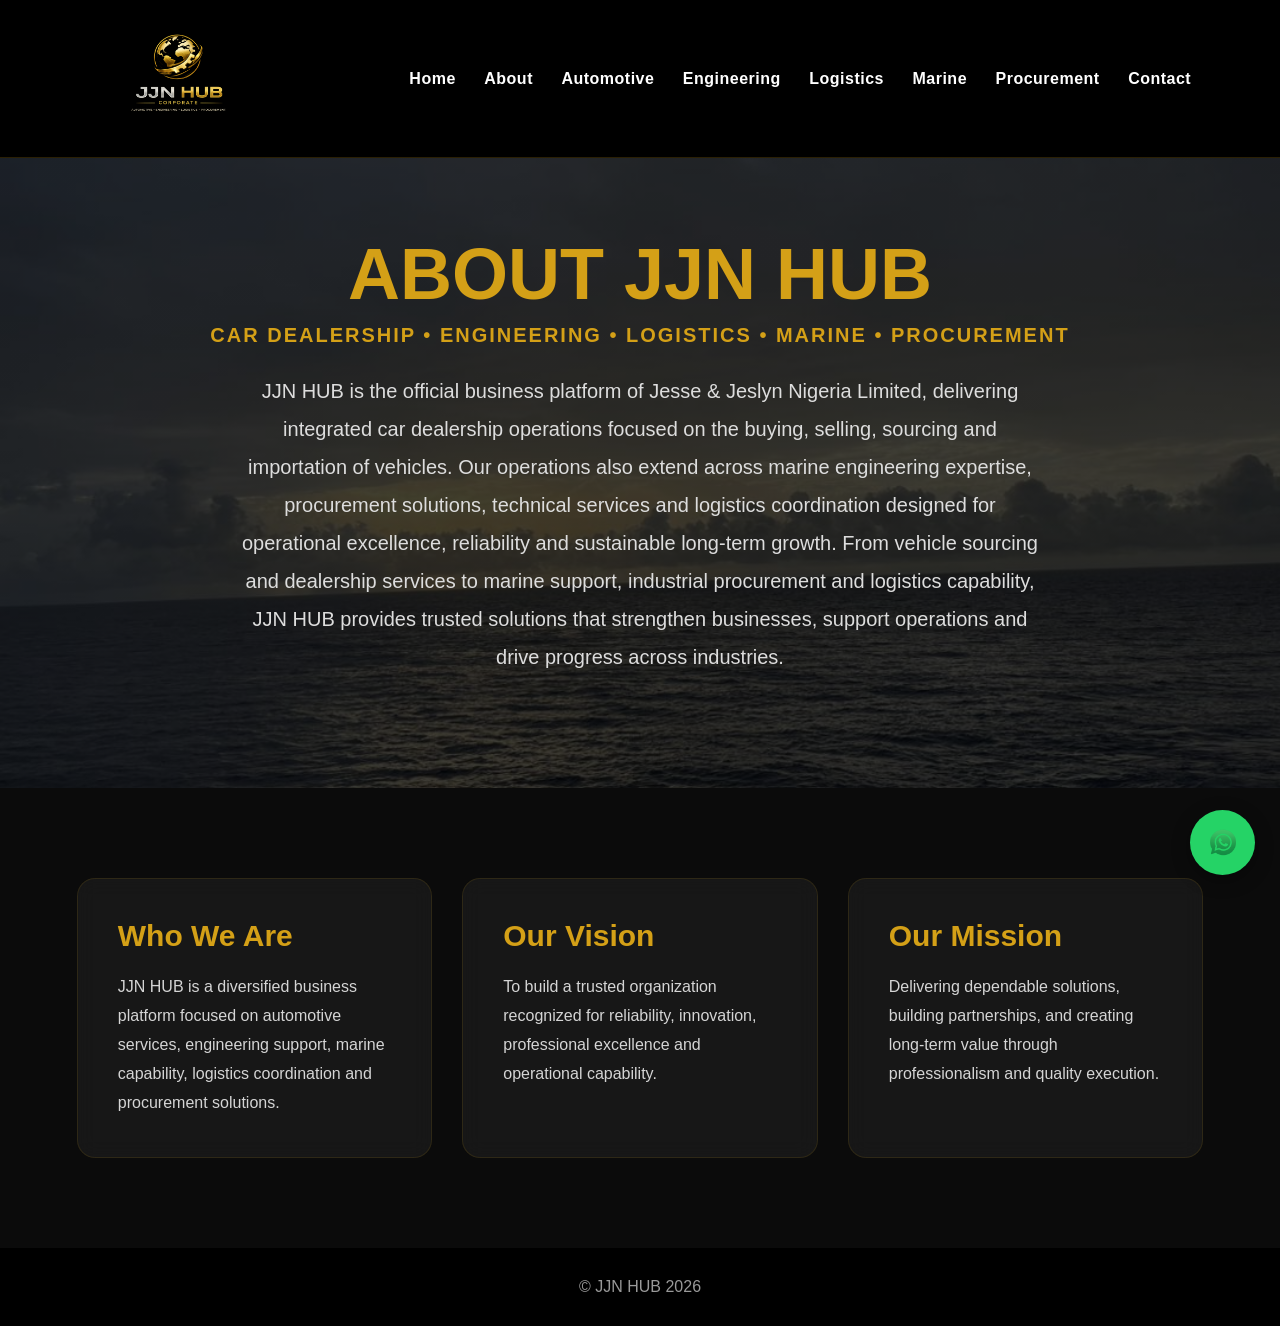
==== about.html @ a5e678c7 "Add files via upload" ====
<!DOCTYPE html>

<html>

<head>

<meta charset="UTF-8">

<meta
name="viewport"
content="width=device-width,initial-scale=1">

<title>

About JJN HUB

</title>

<link
rel="stylesheet"
href="css/style.css">

</head>
<a
href="https://wa.me/2348071769373"

class="whatsapp-chat"

target="_blank">

<img

src="assets/whatsapp.png"

alt="WhatsApp">

</a>

<body class="about">


<header class="navbar">

<div class="logo">

<a href="index.html">

<img
src="assets/logo.png"
alt="JJN HUB Logo"
class="logo-img">

</a>

</div>


<nav>

<a href="index.html">Home</a>

<a href="about.html">About</a>

<a href="automotive.html">Automotive</a>

<a href="engineering.html">Engineering</a>

<a href="logistics.html">Logistics</a>

<a href="marine-services.html">Marine</a>

<a href="procurement.html">Procurement</a>

<a href="contact.html">Contact</a>

</nav>

</header>



<section class="hero">

<div class="hero-overlay">

<h1>

ABOUT JJN HUB

</h1>

<p class="hero-services">

CAR DEALERSHIP • ENGINEERING • LOGISTICS • MARINE • PROCUREMENT

</p>

<p class="hero-text">

JJN HUB is the official business platform of
Jesse & Jeslyn Nigeria Limited,
delivering integrated car dealership operations
focused on the buying,
selling,
sourcing
and importation of vehicles.

Our operations also extend across
marine engineering expertise,
procurement solutions,
technical services
and logistics coordination designed
for operational excellence,
reliability
and sustainable long-term growth.

From vehicle sourcing
and dealership services
to marine support,
industrial procurement
and logistics capability,
JJN HUB provides trusted solutions
that strengthen businesses,
support operations
and drive progress across industries.

</p>

</div>

</section>



<section class="cards">


<div class="card">

<h2>

Who We Are

</h2>

<p>

JJN HUB is a diversified business platform
focused on automotive services,
engineering support,
marine capability,
logistics coordination
and procurement solutions.

</p>

</div>



<div class="card">

<h2>

Our Vision

</h2>

<p>

To build a trusted organization
recognized for reliability,
innovation,
professional excellence
and operational capability.

</p>

</div>



<div class="card">

<h2>

Our Mission

</h2>

<p>

Delivering dependable solutions,
building partnerships,
and creating long-term value
through professionalism
and quality execution.

</p>

</div>


</section>


<footer>

© JJN HUB 2026

</footer>


</body>

</html>
---- css/style.css ----
*{
margin:0;
padding:0;
box-sizing:border-box;
font-family:'Poppins',Arial,sans-serif;
}

body{

background:#050505;

color:white;

overflow-x:hidden;

}


/* NAVBAR */

.navbar{

padding:10px 6%;

background:rgba(0,0,0,.85);

display:flex;

justify-content:space-between;

align-items:center;

flex-wrap:wrap;

position:sticky;

top:0;

backdrop-filter:blur(12px);

z-index:1000;

border-bottom:1px solid rgba(212,160,23,.2);

}


.logo-img{

width:200px;

height:auto;

}


nav a{

color:white;

margin:12px;

text-decoration:none;

font-weight:600;

transition:.3s;

letter-spacing:.5px;

}


nav a:hover{

color:#d4a017;

}


/* HERO */

.hero{

height:70vh;

padding:10px;

display:flex;

justify-content:center;

align-items:center;

text-align:center;

padding:10px;

background-size:cover;

background-position:center;

position:relative;

}


.hero-overlay{

max-width:1000px;

}


.hero h1{

font-size:72px;

font-weight:800;

line-height:1.1;

margin-bottom:10px;

}


.hero h1 span{

display:block;

color:#d4a017;

}


.hero-services{

color:#d4a017;

font-size:20px;

font-weight:600;

letter-spacing:2px;

margin-bottom:25px;

}


.hero-text{

font-size:20px;

line-height:1.9;

color:#dddddd;

max-width:800px;

margin:auto;

margin-bottom:35px;

}


.hero-buttons{

display:flex;

justify-content:center;

gap:20px;

flex-wrap:wrap;

}


.gold-btn{

background:#d4a017;

padding:16px 28px;

border-radius:8px;

text-decoration:none;

font-weight:700;

color:black;

transition:.3s;

}


.gold-btn:hover{

transform:translateY(-4px);

}


.outline-btn{

border:2px solid #d4a017;

padding:16px 28px;

border-radius:8px;

text-decoration:none;

color:white;

font-weight:700;

transition:.3s;

}


.outline-btn:hover{

background:#d4a017;

color:black;

}


/* CARDS */

.cards{

display:grid;

grid-template-columns:

repeat(auto-fit,minmax(280px,1fr));

gap:30px;

padding:90px 6%;

background:#0b0b0b;

}


.card{

background:

rgba(255,255,255,.05);

padding:40px;

border-radius:18px;

backdrop-filter:blur(10px);

transition:.3s;

border:

1px solid

rgba(212,160,23,.12);

}


.card:hover{

transform:

translateY(-10px);

}


.card h2{

font-size:30px;

margin-bottom:20px;

color:#d4a017;

}


.card p{

line-height:1.8;

color:#d5d5d5;

}


/* FOOTER */

footer{

padding:30px;

text-align:center;

background:black;

color:#999;

}


/* PAGE BACKGROUNDS */

.index .hero{

background-image:

linear-gradient(

rgba(0,0,0,.72),

rgba(0,0,0,.72)

),

url("../assets/home-hero.jpg");

}


.about .hero{

background-image:

linear-gradient(

rgba(0,0,0,.75),

rgba(0,0,0,.75)

),

url("../assets/about-bg.jpg");

}


.automotive .hero{

background-image:

linear-gradient(

rgba(0,0,0,.72),

rgba(0,0,0,.72)

),

url("../assets/automotive-bg.jpg");

}


.engineering .hero{

background-image:

linear-gradient(

rgba(0,0,0,.72),

rgba(0,0,0,.72)

),

url("../assets/engineering-bg.jpg");

}


.logistics .hero{

background-image:

linear-gradient(

rgba(0,0,0,.72),

rgba(0,0,0,.72)

),

url("../assets/logistics-bg.jpg");

}


.marine-services .hero{

background-image:

linear-gradient(

rgba(0,0,0,.72),

rgba(0,0,0,.72)

),

url("../assets/marine-bg.jpg");

}


.procurement .hero{

background-image:

linear-gradient(

rgba(0,0,0,.72),

rgba(0,0,0,.72)

),

url("../assets/procurement-bg.jpg");

}


.contact .hero{

background-image:

linear-gradient(

rgba(0,0,0,.72),

rgba(0,0,0,.72)

),

url("../assets/contact-bg.jpg");

}


/* MOBILE */

@media(max-width:900px){

.hero h1{

font-size:48px;

}

.hero-text{

font-size:18px;

}

.logo-img{

width:150px;

}

}
.auto-buttons{

display:flex;

gap:15px;

flex-wrap:wrap;

justify-content:center;

margin-top:35px;

}


.auto-buttons a,

.auto-buttons button{

text-decoration:none;

}


.popup{

display:none;

position:fixed;

top:0;

left:0;

width:100%;

height:100%;

background:

rgba(0,0,0,.85);

z-index:9999;

}


.popup-content{

background:#111;

max-width:650px;

width:90%;

padding:40px;

border-radius:14px;

margin:5% auto;

position:relative;

}


.popup input,

.popup textarea{

width:100%;

padding:15px;

margin-bottom:15px;

background:#1a1a1a;

border:none;

border-radius:8px;

color:white;

}


.close{

position:absolute;

right:20px;

top:15px;

font-size:32px;

cursor:pointer;

color:#d4a017;

}
.whatsapp-chat{

position:fixed;

bottom:25px;

right:25px;

z-index:9999;

width:65px;

height:65px;

background:#25D366;

border-radius:50%;

display:flex;

justify-content:center;

align-items:center;

box-shadow:

0 5px 18px

rgba(0,0,0,.35);

transition:.3s;

}

.whatsapp-chat:hover{

transform:

scale(1.12);

}

.whatsapp-chat img{

width:38px;

height:38px;

}
.gallery-grid{
display:grid;

grid-template-columns:

repeat(

auto-fit,

minmax(

320px,

1fr

)

);

gap:30px;

padding:20px;

background:#111;

padding:20px;

border-radius:14px;

text-align:center;

}


.car-card img{

width:100%;

height:220px;

object-fit:cover;

border-radius:10px;

}


.price{

font-size:28px;

color:#d4a017;

font-weight:700;

margin:15px 0;

}
.vehicle-img{

cursor:pointer;

transition:.3s;

}


.vehicle-img:hover{

transform:scale(1.03);

}
.gallery-intro{

max-width:950px;

margin:25px auto;

font-size:19px;

line-height:1.9;

color:#dddddd;

text-align:center;

}
.hero h1{

color:#d4a017;

}
.gallery-intro{

color:#dddddd;

}

.gallery-intro strong{

color:#d4a017;

}
.gold-btn{

background:#d4a017;

color:black;

font-weight:700;

border:none;

padding:14px 28px;

border-radius:8px;

transition:.3s;

}


.gold-btn:hover{

background:#f1c44c;

transform:translateY(-3px);

}
nav a:hover{

color:#d4a017;

}
.cost-page .hero{

height:45vh;

padding-top:120px;

}


.estimate-section{

display:grid;

grid-template-columns:

repeat(auto-fit,minmax(350px,1fr));

gap:40px;

padding:70px 8%;

}


.estimate-card{

background:#111;

padding:40px;

border-radius:16px;

}


.estimate-card h2{

color:#d4a017;

margin-bottom:25px;

font-size:34px;

}


.estimate-form input,

.estimate-form select,

.estimate-form textarea{

width:100%;

padding:16px;

margin-bottom:18px;

background:#1b1b1b;

border:none;

border-radius:8px;

color:white;

font-size:16px;

}


.estimate-form textarea{

height:140px;

resize:none;

}


.estimate-info{

display:flex;

flex-direction:column;

gap:25px;

}


.info-box{

background:#111;

padding:30px;

border-radius:14px;

}


.info-box h3{

color:#d4a017;

margin-bottom:15px;

}


.info-box p{

line-height:1.8;

color:#dddddd;

}
.car-search-page .hero{

height:45vh;

padding-top:120px;

background-image:

linear-gradient(

rgba(0,0,0,.75),

rgba(0,0,0,.75)

),

url("../assets/car-search-bg.jpg");

background-size:cover;

background-position:center;

}


.search-section{

display:grid;

grid-template-columns:

repeat(auto-fit,minmax(350px,1fr));

gap:40px;

padding:70px 8%;

}


.search-card{

background:#111;

padding:40px;

border-radius:16px;

}


.search-card h2{

color:#d4a017;

margin-bottom:25px;

font-size:34px;

}


.search-form input,

.search-form select,

.search-form textarea{

width:100%;

padding:16px;

margin-bottom:18px;

background:#1b1b1b;

border:none;

border-radius:8px;

color:white;

font-size:16px;

}


.search-form textarea{

height:140px;

resize:none;

}


.search-info{

display:flex;

flex-direction:column;

gap:25px;

}


.info-box{

background:#111;

padding:30px;

border-radius:14px;

}


.info-box h3{

color:#d4a017;

margin-bottom:15px;

}


.info-box p{

line-height:1.8;

color:#dddddd;

}
.auto-help-page .hero{

height:45vh;

padding-top:120px;

background-image:

linear-gradient(

rgba(0,0,0,.75),

rgba(0,0,0,.75)

),

url("../assets/auto-help-bg.jpg");

background-size:cover;

background-position:center;

}


.help-section{

display:grid;

grid-template-columns:

repeat(auto-fit,minmax(350px,1fr));

gap:40px;

padding:70px 8%;

}


.help-card{

background:#111;

padding:40px;

border-radius:16px;

}


.help-card h2{

color:#d4a017;

margin-bottom:25px;

font-size:34px;

}


.help-form input,

.help-form select,

.help-form textarea{

width:100%;

padding:16px;

margin-bottom:18px;

background:#1b1b1b;

border:none;

border-radius:8px;

color:white;

font-size:16px;

}


.help-form textarea{

height:140px;

resize:none;

}


.help-info{

display:flex;

flex-direction:column;

gap:25px;

}


.info-box{

background:#111;

padding:30px;

border-radius:14px;

}


.info-box h3{

color:#d4a017;

margin-bottom:15px;

}


.info-box p{

line-height:1.8;

color:#dddddd;

}
.order-page .hero{

height:45vh;

padding-top:120px;

background-image:

linear-gradient(

rgba(0,0,0,.75),

rgba(0,0,0,.75)

),

url("../assets/order-bg.jpg");

background-size:cover;

background-position:center;

}


.order-section{

display:grid;

grid-template-columns:

repeat(auto-fit,minmax(350px,1fr));

gap:40px;

padding:70px 8%;

}


.order-card{

background:#111;

padding:40px;

border-radius:16px;

}


.order-card h2{

color:#d4a017;

margin-bottom:25px;

font-size:34px;

}


.order-form input,

.order-form select,

.order-form textarea{

width:100%;

padding:16px;

margin-bottom:18px;

background:#1b1b1b;

border:none;

border-radius:8px;

color:white;

font-size:16px;

}


.order-form textarea{

height:140px;

resize:none;

}


.order-info{

display:flex;

flex-direction:column;

gap:25px;

}


.info-box{

background:#111;

padding:30px;

border-radius:14px;

}


.info-box h3{

color:#d4a017;

margin-bottom:15px;

}


.info-box p{

line-height:1.8;

color:#dddddd;

}
.procurement-page .hero{

height:55vh;

padding-top:120px;

background-image:

linear-gradient(

rgba(0,0,0,.78),

rgba(0,0,0,.78)

),

url("../assets/procurement-bg.jpg");

background-size:cover;

background-position:center;

}


.procurement-page .hero-text{

max-width:950px;

margin:auto;

line-height:1.9;

}


.procurement-page .cards{

padding-top:40px;

}
.marine-page .hero{

height:65vh;

padding-top:120px;

background-image:

linear-gradient(

rgba(0,0,0,.80),

rgba(0,0,0,.80)

),

url("../assets/marine-bg.jpg");

background-size:cover;

background-position:center;

}


.marine-page .hero-text{

max-width:1050px;

margin:auto;

line-height:1.9;

font-size:20px;

}


.marine-page .cards{

padding-top:50px;

}


.marine-highlight{

padding:80px 8%;

background:#0b0b0b;

}


.highlight-box{

background:#111;

padding:50px;

border-radius:18px;

border-left:5px solid #d4a017;

}


.highlight-box h2{

color:#d4a017;

margin-bottom:25px;

font-size:42px;

}


.highlight-box p{

line-height:2;

font-size:18px;

color:#dddddd;

}
.contact-page .hero{

height:55vh;

padding-top:120px;

background-image:

linear-gradient(

rgba(0,0,0,.80),

rgba(0,0,0,.80)

),

url("../assets/contact-bg.jpg");

background-size:cover;

background-position:center;

}


.contact-section{

display:grid;

grid-template-columns:

repeat(auto-fit,minmax(350px,1fr));

gap:40px;

padding:70px 8%;

}


.contact-info{

display:flex;

flex-direction:column;

gap:25px;

}


.contact-form-box{

background:#111;

padding:40px;

border-radius:18px;

}


.contact-form-box h2{

color:#d4a017;

margin-bottom:25px;

font-size:36px;

}


.contact-form input,

.contact-form select,

.contact-form textarea{

width:100%;

padding:16px;

margin-bottom:18px;

background:#1b1b1b;

border:none;

border-radius:8px;

color:white;

font-size:16px;

}


.contact-form textarea{

height:160px;

resize:none;

}


.map-section{

padding:0 8% 80px 8%;

}


.map-box{

background:#111;

padding:35px;

border-radius:18px;

}


.map-box h2{

color:#d4a017;

margin-bottom:15px;

}


.map-box iframe{

width:100%;

height:400px;

border:none;

border-radius:12px;

margin-top:20px;

}
.engineering-page .hero{

height:65vh;

padding-top:120px;

background-image:

linear-gradient(

rgba(0,0,0,.80),

rgba(0,0,0,.80)

),

url("../assets/engineering-bg.jpg");

background-size:cover;

background-position:center;

}


.engineering-page .hero-text{

max-width:1050px;

margin:auto;

line-height:1.9;

font-size:20px;

}


.engineering-page .cards{

padding-top:50px;

}


.engineering-highlight{

padding:80px 8%;

background:#0b0b0b;

}


.highlight-box{

background:#111;

padding:50px;

border-radius:18px;

border-left:5px solid #d4a017;

}


.highlight-box h2{

color:#d4a017;

margin-bottom:25px;

font-size:42px;

}


.highlight-box p{

line-height:2;

font-size:18px;

color:#dddddd;

}
.logistics-page .hero{

height:65vh;

padding-top:120px;

background-image:

linear-gradient(

rgba(0,0,0,.80),

rgba(0,0,0,.80)

),

url("../assets/logistics-bg.jpg");

background-size:cover;

background-position:center;

}


.logistics-page .hero-text{

max-width:1050px;

margin:auto;

line-height:1.9;

font-size:20px;

}


.logistics-page .cards{

padding-top:50px;

}


.logistics-highlight{

padding:80px 8%;

background:#0b0b0b;

}
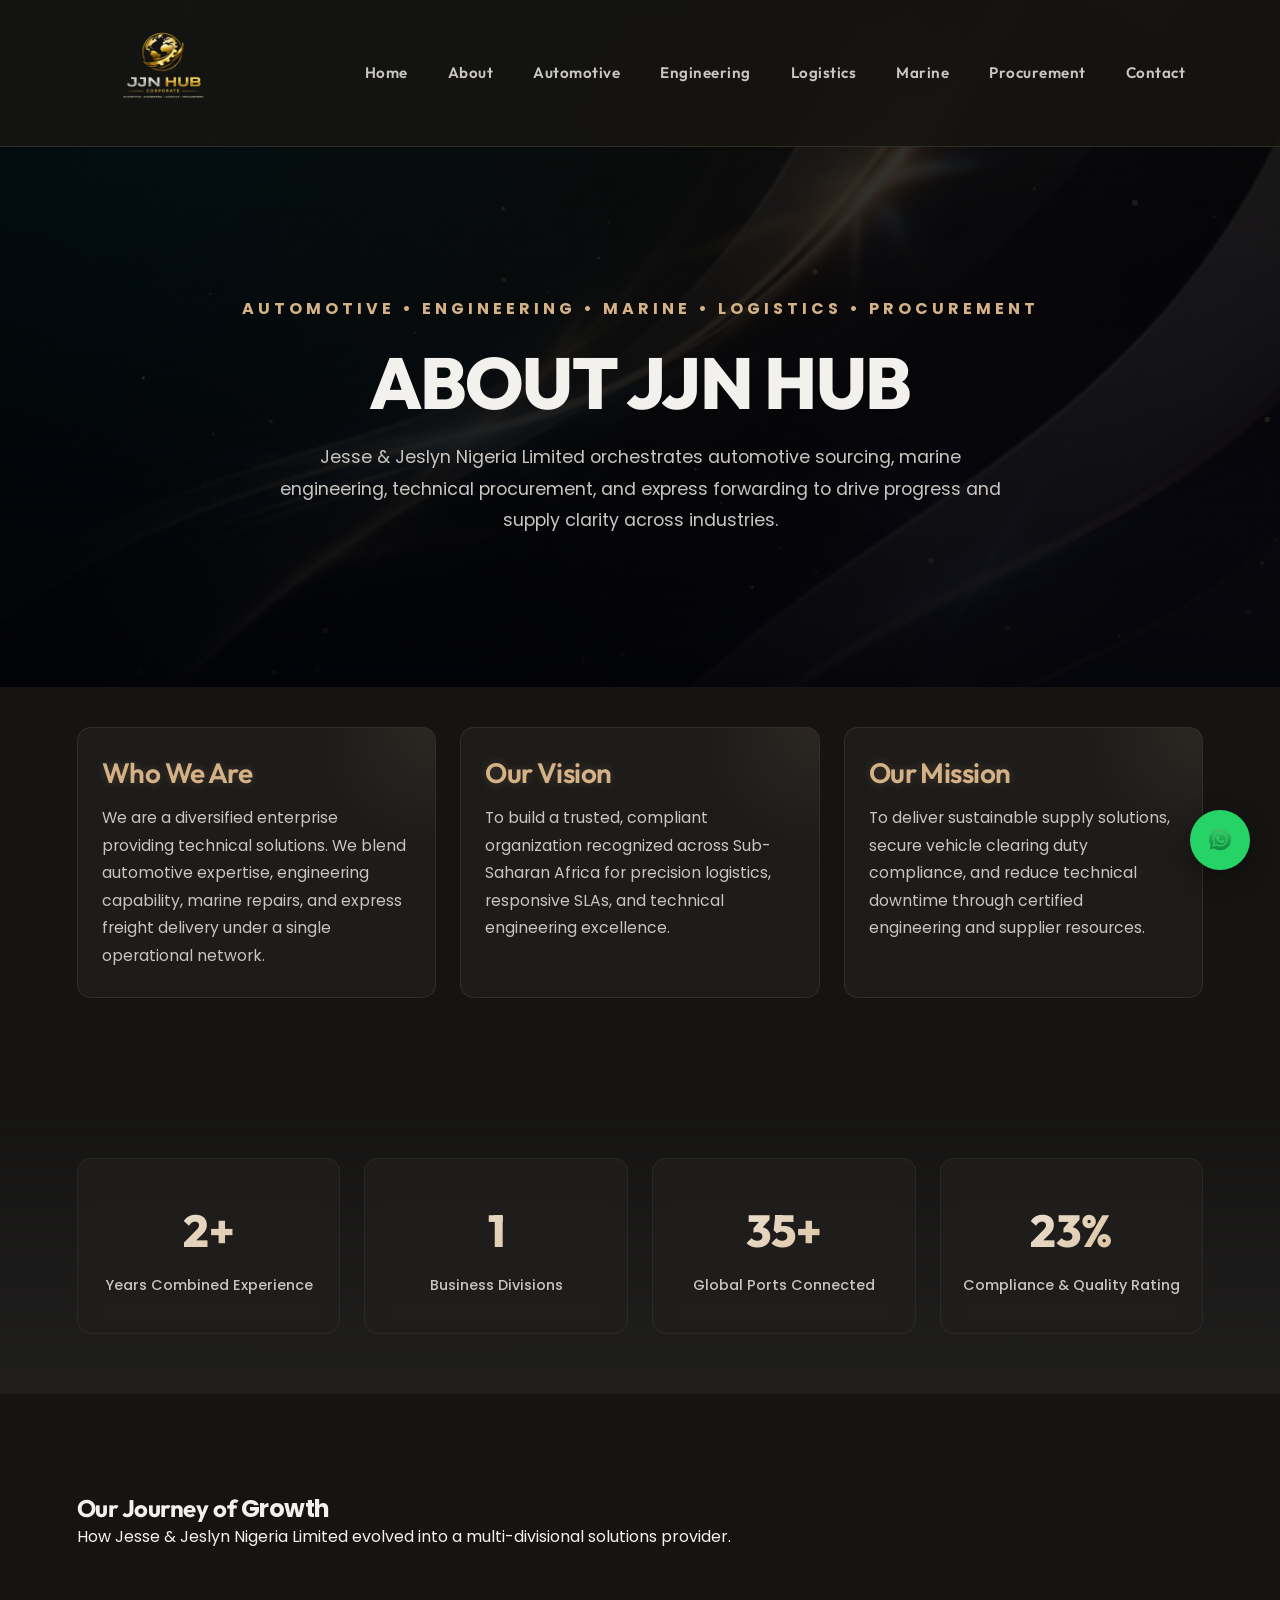
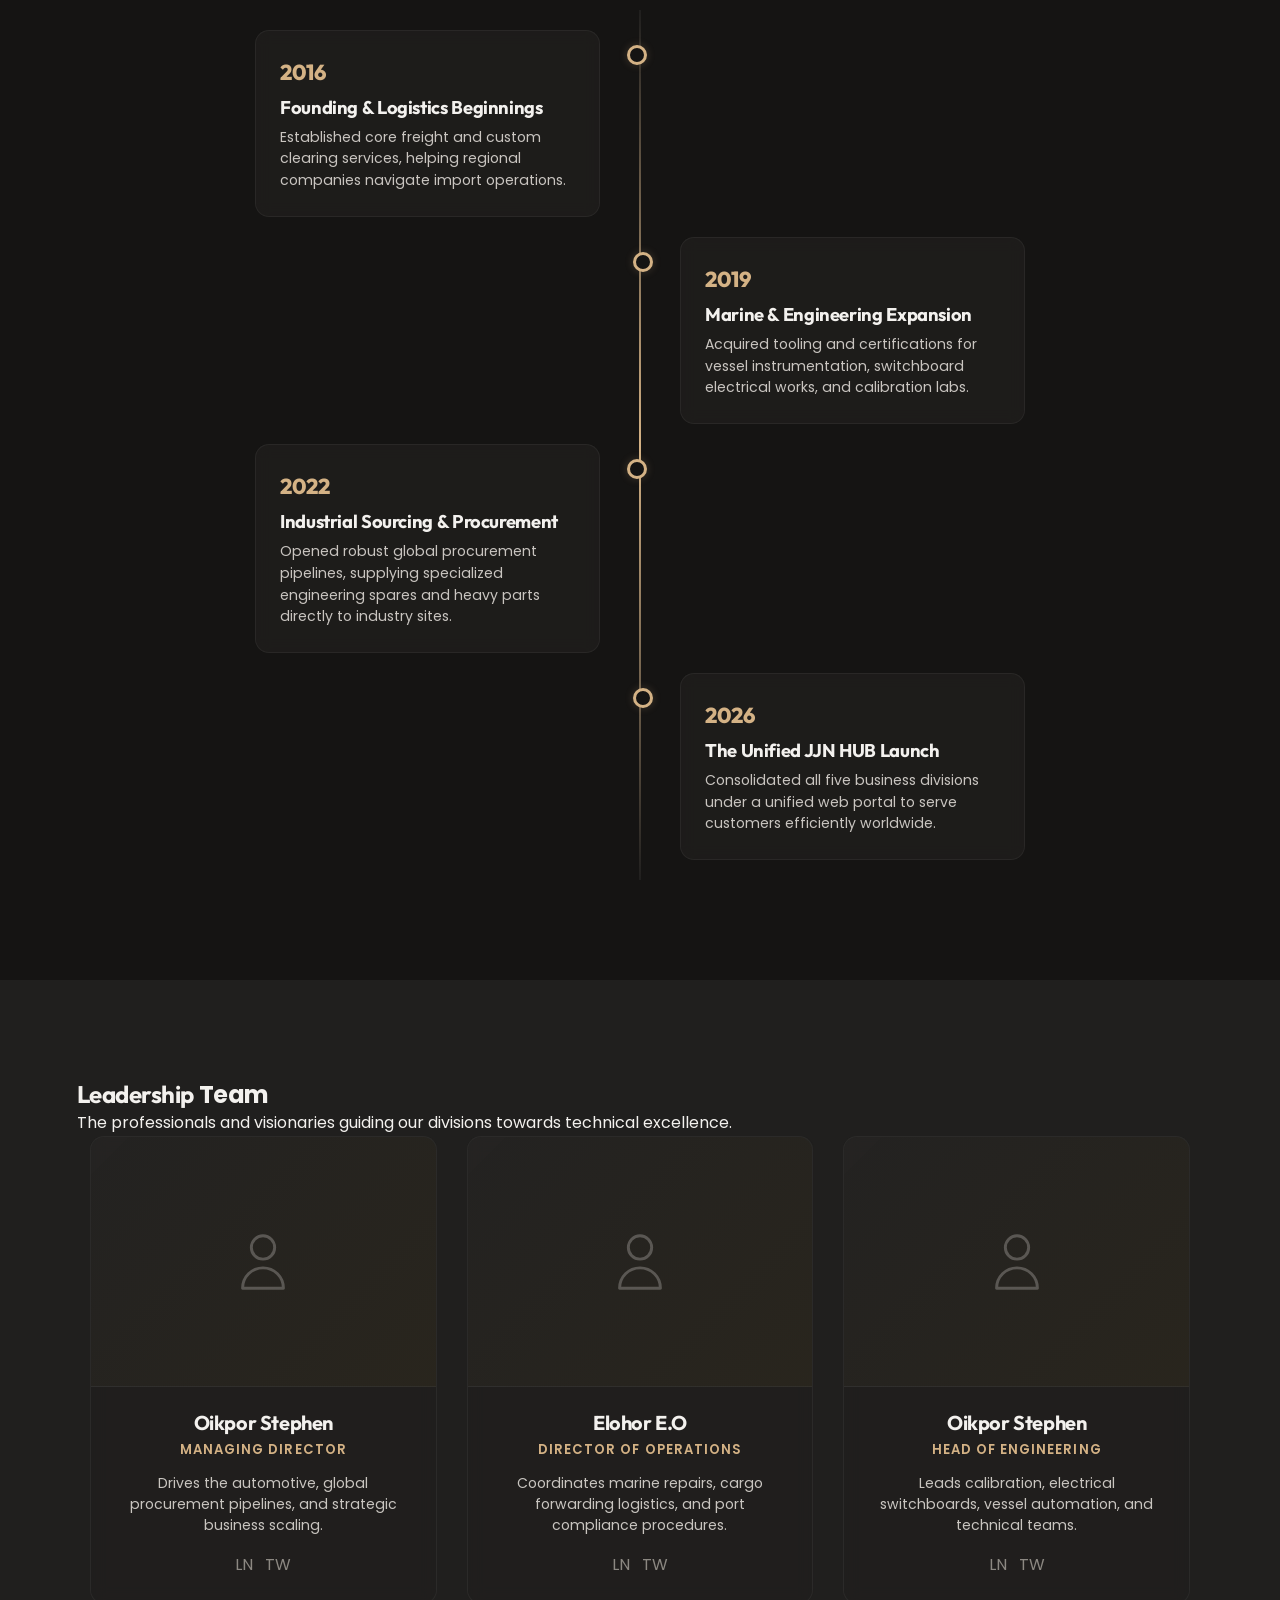
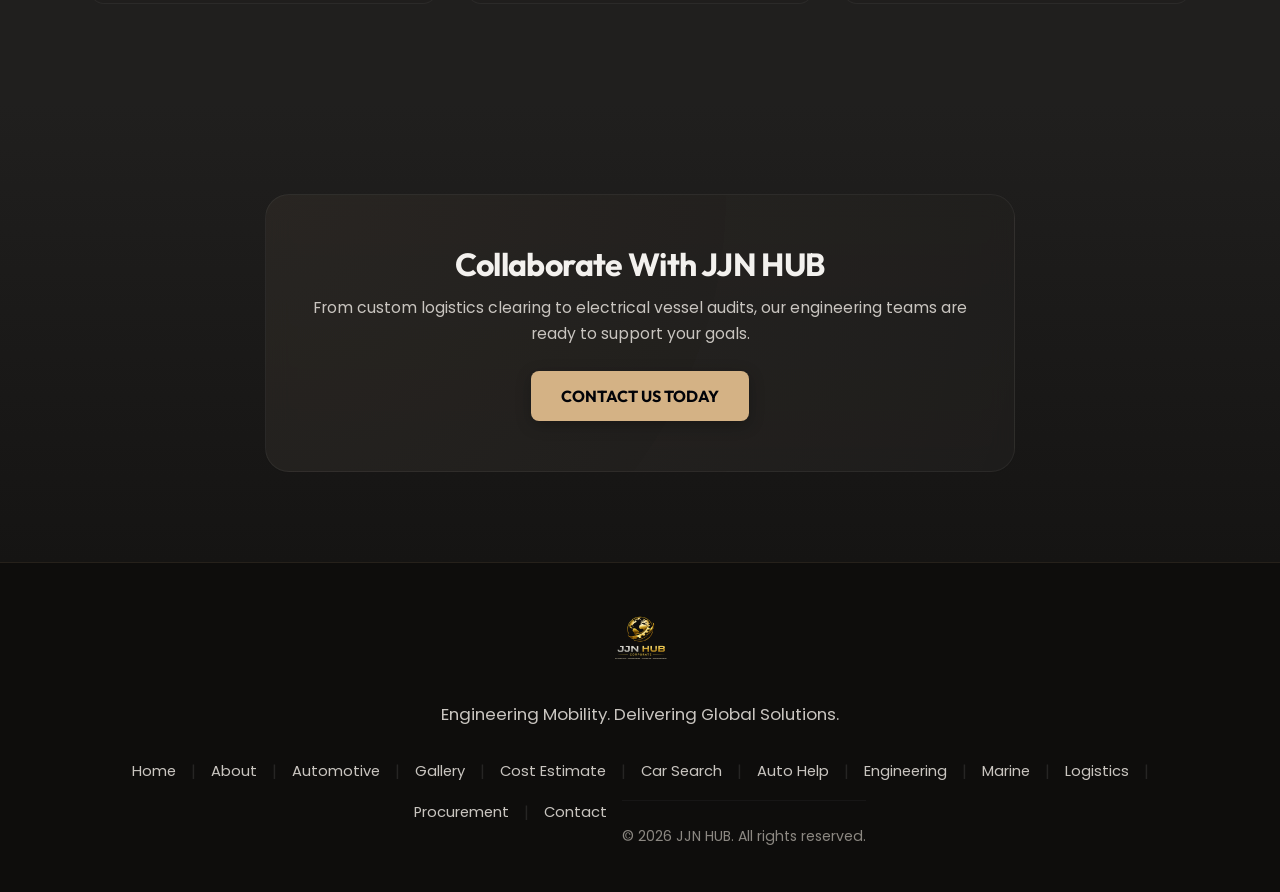
==== commit 32b5379e: "Complete JJN HUB website redesign with Luxury Greige theme, interactive logistics, and updated leade" ====
--- a/about.html
+++ b/about.html
@@ -1,216 +1,231 @@
 <!DOCTYPE html>
-
-<html>
-
+<html lang="en">
 <head>
-
-<meta charset="UTF-8">
-
-<meta
-name="viewport"
-content="width=device-width,initial-scale=1">
-
-<title>
-
-About JJN HUB
-
-</title>
-
-<link
-rel="stylesheet"
-href="css/style.css">
-
+  <meta charset="UTF-8">
+  <meta name="viewport" content="width=device-width, initial-scale=1">
+  <title>About JJN HUB | Jesse & Jeslyn Nigeria Limited</title>
+  <meta name="description" content="Discover Jesse & Jeslyn Nigeria Limited (JJN HUB). Learn about our history, core values, divisions across automotive, marine engineering, procurement, logistics, and our dedicated team.">
+  <link rel="stylesheet" href="css/style.css">
 </head>
-<a
-href="https://wa.me/2348071769373"
-
-class="whatsapp-chat"
-
-target="_blank">
-
-<img
-
-src="assets/whatsapp.png"
-
-alt="WhatsApp">
-
-</a>
-
 <body class="about">
-
-
-<header class="navbar">
-
-<div class="logo">
-
-<a href="index.html">
-
-<img
-src="assets/logo.png"
-alt="JJN HUB Logo"
-class="logo-img">
-
-</a>
-
-</div>
-
-
-<nav>
-
-<a href="index.html">Home</a>
-
-<a href="about.html">About</a>
-
-<a href="automotive.html">Automotive</a>
-
-<a href="engineering.html">Engineering</a>
-
-<a href="logistics.html">Logistics</a>
-
-<a href="marine-services.html">Marine</a>
-
-<a href="procurement.html">Procurement</a>
-
-<a href="contact.html">Contact</a>
-
-</nav>
-
-</header>
-
-
-
-<section class="hero">
-
-<div class="hero-overlay">
-
-<h1>
-
-ABOUT JJN HUB
-
-</h1>
-
-<p class="hero-services">
-
-CAR DEALERSHIP • ENGINEERING • LOGISTICS • MARINE • PROCUREMENT
-
-</p>
-
-<p class="hero-text">
-
-JJN HUB is the official business platform of
-Jesse & Jeslyn Nigeria Limited,
-delivering integrated car dealership operations
-focused on the buying,
-selling,
-sourcing
-and importation of vehicles.
-
-Our operations also extend across
-marine engineering expertise,
-procurement solutions,
-technical services
-and logistics coordination designed
-for operational excellence,
-reliability
-and sustainable long-term growth.
-
-From vehicle sourcing
-and dealership services
-to marine support,
-industrial procurement
-and logistics capability,
-JJN HUB provides trusted solutions
-that strengthen businesses,
-support operations
-and drive progress across industries.
-
-</p>
-
-</div>
-
-</section>
-
-
-
-<section class="cards">
-
-
-<div class="card">
-
-<h2>
-
-Who We Are
-
-</h2>
-
-<p>
-
-JJN HUB is a diversified business platform
-focused on automotive services,
-engineering support,
-marine capability,
-logistics coordination
-and procurement solutions.
-
-</p>
-
-</div>
-
-
-
-<div class="card">
-
-<h2>
-
-Our Vision
-
-</h2>
-
-<p>
-
-To build a trusted organization
-recognized for reliability,
-innovation,
-professional excellence
-and operational capability.
-
-</p>
-
-</div>
-
-
-
-<div class="card">
-
-<h2>
-
-Our Mission
-
-</h2>
-
-<p>
-
-Delivering dependable solutions,
-building partnerships,
-and creating long-term value
-through professionalism
-and quality execution.
-
-</p>
-
-</div>
-
-
-</section>
-
-
-<footer>
-
-© JJN HUB 2026
-
-</footer>
-
-
+  <!-- Interactive Star-Particle Background Canvas -->
+  <canvas id="bg-canvas" class="bg-canvas"></canvas>
+
+  <!-- Navbar -->
+  <header class="navbar">
+    <div class="logo">
+      <a href="index.html">
+        <img src="assets/logo.png" alt="JJN HUB Logo" class="logo-img">
+      </a>
+    </div>
+    <button class="menu-toggle" onclick="toggleMenu()" type="button">☰</button>
+    <nav id="mobileMenu">
+      <a href="index.html">Home</a>
+      <a href="about.html" class="active">About</a>
+      <a href="automotive.html">Automotive</a>
+      <a href="engineering.html">Engineering</a>
+      <a href="logistics.html">Logistics</a>
+      <a href="marine-services.html">Marine</a>
+      <a href="procurement.html">Procurement</a>
+      <a href="contact.html">Contact</a>
+    </nav>
+  </header>
+
+  <!-- Hero Section -->
+  <section class="hero">
+    <div class="hero-overlay">
+      <p class="hero-services">AUTOMOTIVE • ENGINEERING • MARINE • LOGISTICS • PROCUREMENT</p>
+      <h1>ABOUT JJN HUB</h1>
+      <p class="hero-text">
+        Jesse & Jeslyn Nigeria Limited orchestrates automotive sourcing, marine engineering, technical procurement, and express forwarding to drive progress and supply clarity across industries.
+      </p>
+    </div>
+  </section>
+
+  <!-- Content Cards (Core Pillars) -->
+  <section class="cards reveal-on-scroll" style="margin-bottom: 60px;">
+    <div class="card tilt-card">
+      <h2>Who We Are</h2>
+      <p>
+        We are a diversified enterprise providing technical solutions. We blend automotive expertise, engineering capability, marine repairs, and express freight delivery under a single operational network.
+      </p>
+    </div>
+    <div class="card tilt-card">
+      <h2>Our Vision</h2>
+      <p>
+        To build a trusted, compliant organization recognized across Sub-Saharan Africa for precision logistics, responsive SLAs, and technical engineering excellence.
+      </p>
+    </div>
+    <div class="card tilt-card">
+      <h2>Our Mission</h2>
+      <p>
+        To deliver sustainable supply solutions, secure vehicle clearing duty compliance, and reduce technical downtime through certified engineering and supplier resources.
+      </p>
+    </div>
+  </section>
+
+  <!-- Statistics Section -->
+  <section class="about-stats" id="about-statistics">
+    <div class="stats-grid-about">
+      <div class="stat-card-about">
+        <div class="stat-number" data-target="10" data-suffix="+">0</div>
+        <div class="stat-label">Years Combined Experience</div>
+      </div>
+      <div class="stat-card-about">
+        <div class="stat-number" data-target="5" data-suffix="">0</div>
+        <div class="stat-label">Business Divisions</div>
+      </div>
+      <div class="stat-card-about">
+        <div class="stat-number" data-target="150" data-suffix="+">0</div>
+        <div class="stat-label">Global Ports Connected</div>
+      </div>
+      <div class="stat-card-about">
+        <div class="stat-number" data-target="100" data-suffix="%">0</div>
+        <div class="stat-label">Compliance & Quality Rating</div>
+      </div>
+    </div>
+  </section>
+
+  <!-- Journey / Timeline Section -->
+  <section class="history-section reveal-on-scroll" id="jjn-journey">
+    <div class="section-header">
+      <h2>Our Journey of <span>Growth</span></h2>
+      <p>How Jesse & Jeslyn Nigeria Limited evolved into a multi-divisional solutions provider.</p>
+    </div>
+    <div class="about-timeline">
+      <!-- Timeline Node 1 -->
+      <div class="timeline-node node-left">
+        <div class="timeline-node-content">
+          <div class="timeline-node-year">2016</div>
+          <h3>Founding & Logistics Beginnings</h3>
+          <p>Established core freight and custom clearing services, helping regional companies navigate import operations.</p>
+        </div>
+      </div>
+      <!-- Timeline Node 2 -->
+      <div class="timeline-node node-right">
+        <div class="timeline-node-content">
+          <div class="timeline-node-year">2019</div>
+          <h3>Marine & Engineering Expansion</h3>
+          <p>Acquired tooling and certifications for vessel instrumentation, switchboard electrical works, and calibration labs.</p>
+        </div>
+      </div>
+      <!-- Timeline Node 3 -->
+      <div class="timeline-node node-left">
+        <div class="timeline-node-content">
+          <div class="timeline-node-year">2022</div>
+          <h3>Industrial Sourcing & Procurement</h3>
+          <p>Opened robust global procurement pipelines, supplying specialized engineering spares and heavy parts directly to industry sites.</p>
+        </div>
+      </div>
+      <!-- Timeline Node 4 -->
+      <div class="timeline-node node-right">
+        <div class="timeline-node-content">
+          <div class="timeline-node-year">2026</div>
+          <h3>The Unified JJN HUB Launch</h3>
+          <p>Consolidated all five business divisions under a unified web portal to serve customers efficiently worldwide.</p>
+        </div>
+      </div>
+    </div>
+  </section>
+
+  <!-- Leadership Section -->
+  <section class="team-section reveal-on-scroll" id="jjn-leadership">
+    <div class="section-header">
+      <h2>Leadership <span>Team</span></h2>
+      <p>The professionals and visionaries guiding our divisions towards technical excellence.</p>
+    </div>
+    <div class="team-grid-about">
+      <!-- Team Card 1 -->
+      <div class="team-member-card">
+        <div class="member-avatar-container">
+          <svg class="member-avatar-svg" viewBox="0 0 24 24" fill="none" stroke="currentColor" stroke-width="1">
+            <path stroke-linecap="round" stroke-linejoin="round" d="M16 7a4 4 0 11-8 0 4 4 0 018 0zM12 14a7 7 0 00-7 7h14a7 7 0 00-7-7z" />
+          </svg>
+        </div>
+        <div class="member-details">
+          <h3>Oikpor Stephen</h3>
+          <div class="member-role">Managing Director</div>
+          <p>Drives the automotive, global procurement pipelines, and strategic business scaling.</p>
+          <div class="member-socials-list">
+            <a href="#" aria-label="LinkedIn">LN</a>
+            <a href="#" aria-label="Twitter">TW</a>
+          </div>
+        </div>
+      </div>
+      <!-- Team Card 2 -->
+      <div class="team-member-card">
+        <div class="member-avatar-container">
+          <svg class="member-avatar-svg" viewBox="0 0 24 24" fill="none" stroke="currentColor" stroke-width="1">
+            <path stroke-linecap="round" stroke-linejoin="round" d="M16 7a4 4 0 11-8 0 4 4 0 018 0zM12 14a7 7 0 00-7 7h14a7 7 0 00-7-7z" />
+          </svg>
+        </div>
+        <div class="member-details">
+          <h3>Elohor E.O</h3>
+          <div class="member-role">Director of Operations</div>
+          <p>Coordinates marine repairs, cargo forwarding logistics, and port compliance procedures.</p>
+          <div class="member-socials-list">
+            <a href="#" aria-label="LinkedIn">LN</a>
+            <a href="#" aria-label="Twitter">TW</a>
+          </div>
+        </div>
+      </div>
+      <!-- Team Card 3 -->
+      <div class="team-member-card">
+        <div class="member-avatar-container">
+          <svg class="member-avatar-svg" viewBox="0 0 24 24" fill="none" stroke="currentColor" stroke-width="1">
+            <path stroke-linecap="round" stroke-linejoin="round" d="M16 7a4 4 0 11-8 0 4 4 0 018 0zM12 14a7 7 0 00-7 7h14a7 7 0 00-7-7z" />
+          </svg>
+        </div>
+        <div class="member-details">
+          <h3>Oikpor Stephen</h3>
+          <div class="member-role">Head of Engineering</div>
+          <p>Leads calibration, electrical switchboards, vessel automation, and technical teams.</p>
+          <div class="member-socials-list">
+            <a href="#" aria-label="LinkedIn">LN</a>
+            <a href="#" aria-label="Twitter">TW</a>
+          </div>
+        </div>
+      </div>
+    </div>
+  </section>
+
+  <!-- CTA Section -->
+  <section class="about-cta reveal-on-scroll" id="about-consultation">
+    <div class="about-cta-box">
+      <h2>Collaborate With JJN HUB</h2>
+      <p>From custom logistics clearing to electrical vessel audits, our engineering teams are ready to support your goals.</p>
+      <a href="contact.html" class="gold-btn" style="text-decoration: none; padding: 12px 30px; display: inline-block;">CONTACT US TODAY</a>
+    </div>
+  </section>
+
+  <!-- Footer -->
+  <footer class="site-footer">
+    <div class="footer-top">
+      <img src="assets/logo.png" alt="JJN HUB Logo" class="footer-logo-img">
+      <p class="footer-tagline">Engineering Mobility. Delivering Global Solutions.</p>
+    </div>
+    <div class="footer-nav">
+      <a href="index.html">Home</a> <span>|</span>
+      <a href="about.html">About</a> <span>|</span>
+      <a href="automotive.html">Automotive</a> <span>|</span>
+      <a href="gallery.html">Gallery</a> <span>|</span>
+      <a href="cost-estimation.html">Cost Estimate</a> <span>|</span>
+      <a href="car-search.html">Car Search</a> <span>|</span>
+      <a href="auto-help.html">Auto Help</a> <span>|</span>
+      <a href="engineering.html">Engineering</a> <span>|</span>
+      <a href="marine-services.html">Marine</a> <span>|</span>
+      <a href="logistics.html">Logistics</a> <span>|</span>
+      <a href="procurement.html">Procurement</a> <span>|</span>
+      <a href="contact.html">Contact</a>
+      <div class="footer-bottom">&copy; 2026 JJN HUB. All rights reserved.</div>
+    </div>
+  </footer>
+
+  <!-- WhatsApp Widget -->
+  <a href="https://wa.me/2348071769373" class="whatsapp-chat" target="_blank">
+    <img src="assets/whatsapp.png" alt="WhatsApp">
+  </a>
+
+  <script src="js/script.js"></script>
 </body>
-
-</html>+</html>
--- a/css/style.css
+++ b/css/style.css
@@ -1,1701 +1,2832 @@
-*{
-margin:0;
-padding:0;
-box-sizing:border-box;
-font-family:'Poppins',Arial,sans-serif;
-}
-
-body{
-
-background:#050505;
-
-color:white;
-
-overflow-x:hidden;
-
-}
-
-
-/* NAVBAR */
-
-.navbar{
-
-padding:10px 6%;
-
-background:rgba(0,0,0,.85);
-
-display:flex;
-
-justify-content:space-between;
-
-align-items:center;
-
-flex-wrap:wrap;
-
-position:sticky;
-
-top:0;
-
-backdrop-filter:blur(12px);
-
-z-index:1000;
-
-border-bottom:1px solid rgba(212,160,23,.2);
-
-}
-
-
-.logo-img{
-
-width:200px;
-
-height:auto;
-
-}
-
-
-nav a{
-
-color:white;
-
-margin:12px;
-
-text-decoration:none;
-
-font-weight:600;
-
-transition:.3s;
-
-letter-spacing:.5px;
-
-}
-
-
-nav a:hover{
-
-color:#d4a017;
-
-}
-
-
-/* HERO */
-
-.hero{
-
-height:70vh;
-
-padding:10px;
-
-display:flex;
-
-justify-content:center;
-
-align-items:center;
-
-text-align:center;
-
-padding:10px;
-
-background-size:cover;
-
-background-position:center;
-
-position:relative;
-
-}
-
-
-.hero-overlay{
-
-max-width:1000px;
-
-}
-
-
-.hero h1{
-
-font-size:72px;
-
-font-weight:800;
-
-line-height:1.1;
-
-margin-bottom:10px;
-
-}
-
-
-.hero h1 span{
-
-display:block;
-
-color:#d4a017;
-
-}
-
-
-.hero-services{
-
-color:#d4a017;
-
-font-size:20px;
-
-font-weight:600;
-
-letter-spacing:2px;
-
-margin-bottom:25px;
-
-}
-
-
-.hero-text{
-
-font-size:20px;
-
-line-height:1.9;
-
-color:#dddddd;
-
-max-width:800px;
-
-margin:auto;
-
-margin-bottom:35px;
-
-}
-
-
-.hero-buttons{
-
-display:flex;
-
-justify-content:center;
-
-gap:20px;
-
-flex-wrap:wrap;
-
-}
-
-
-.gold-btn{
-
-background:#d4a017;
-
-padding:16px 28px;
-
-border-radius:8px;
-
-text-decoration:none;
-
-font-weight:700;
-
-color:black;
-
-transition:.3s;
-
-}
-
-
-.gold-btn:hover{
-
-transform:translateY(-4px);
-
-}
-
-
-.outline-btn{
-
-border:2px solid #d4a017;
-
-padding:16px 28px;
-
-border-radius:8px;
-
-text-decoration:none;
-
-color:white;
-
-font-weight:700;
-
-transition:.3s;
-
-}
-
-
-.outline-btn:hover{
-
-background:#d4a017;
-
-color:black;
-
-}
-
-
-/* CARDS */
-
-.cards{
-
-display:grid;
-
-grid-template-columns:
-
-repeat(auto-fit,minmax(280px,1fr));
-
-gap:30px;
-
-padding:90px 6%;
-
-background:#0b0b0b;
-
-}
-
-
-.card{
-
-background:
-
-rgba(255,255,255,.05);
-
-padding:40px;
-
-border-radius:18px;
-
-backdrop-filter:blur(10px);
-
-transition:.3s;
-
-border:
-
-1px solid
-
-rgba(212,160,23,.12);
-
-}
-
-
-.card:hover{
-
-transform:
-
-translateY(-10px);
-
-}
-
-
-.card h2{
-
-font-size:30px;
-
-margin-bottom:20px;
-
-color:#d4a017;
-
-}
-
-
-.card p{
-
-line-height:1.8;
-
-color:#d5d5d5;
-
-}
-
+/* -------------------------------------------------------------
+ * JJN HUB - IMMERSIVE VISUAL DESIGN SYSTEM
+ * Obsidian Dark & Neon Glow Themes
+ * ------------------------------------------------------------- */
+
+@import url('https://fonts.googleapis.com/css2?family=Outfit:wght@300;400;500;600;700;800&family=Poppins:wght@300;400;500;600;700&display=swap');
+
+:root {
+  /* Greige Dark Color Scheme */
+  --bg-primary: #151413;
+  --bg-secondary: #201f1e;
+  --bg-card: rgba(32, 31, 30, 0.75);
+  --panel-border: rgba(255, 255, 255, 0.05);
+  
+  /* Font System */
+  --font-heading: 'Outfit', sans-serif;
+  --font-body: 'Poppins', sans-serif;
+  
+  /* Luxury Font Colors */
+  --text-primary: #f3f1ee;
+  --text-secondary: #c9c5c0;
+  --text-muted: #8c8882;
+  
+  /* Transition metrics */
+  --transition-normal: 0.4s cubic-bezier(0.25, 1, 0.5, 1);
+  --transition-fast: 0.2s ease;
+  --border-radius-sm: 8px;
+  --border-radius-md: 14px;
+  --border-radius-lg: 24px;
+
+  /* Default Neon Accent (Champagne Gold Theme) */
+  --neon: #d4b285;
+  --neon-glow: rgba(212, 178, 133, 0.22);
+  --neon-soft: rgba(212, 178, 133, 0.05);
+  --neon-border: rgba(212, 178, 133, 0.12);
+}
+
+/* Division Color Bindings */
+.theme-automotive {
+  --neon: #f97316; /* Flame Orange */
+  --neon-glow: rgba(249, 115, 22, 0.3);
+  --neon-soft: rgba(249, 115, 22, 0.08);
+  --neon-border: rgba(249, 115, 22, 0.2);
+}
+
+.theme-engineering {
+  --neon: #06b6d4; /* Electric Cyan */
+  --neon-glow: rgba(6, 182, 212, 0.3);
+  --neon-soft: rgba(6, 182, 212, 0.08);
+  --neon-border: rgba(6, 182, 212, 0.2);
+}
+
+.theme-marine {
+  --neon: #0d9488; /* Ocean Teal */
+  --neon-glow: rgba(13, 148, 136, 0.3);
+  --neon-soft: rgba(13, 148, 136, 0.08);
+  --neon-border: rgba(13, 148, 136, 0.2);
+}
+
+.theme-logistics {
+  --neon: #10b981; /* Emerald Green */
+  --neon-glow: rgba(16, 185, 129, 0.3);
+  --neon-soft: rgba(16, 185, 129, 0.08);
+  --neon-border: rgba(16, 185, 129, 0.2);
+}
+
+.theme-procurement {
+  --neon: #8b5cf6; /* Royal Purple */
+  --neon-glow: rgba(139, 92, 246, 0.3);
+  --neon-soft: rgba(139, 92, 246, 0.08);
+  --neon-border: rgba(139, 92, 246, 0.2);
+}
+
+/* Reset & Base Layout */
+* {
+  margin: 0;
+  padding: 0;
+  box-sizing: border-box;
+  font-family: var(--font-body);
+}
+
+body {
+  background-color: transparent;
+  color: var(--text-primary);
+  overflow-x: hidden;
+  line-height: 1.65;
+}
+
+html {
+  background: var(--bg-primary);
+  min-height: 100%;
+}
+
+html::before {
+  display: none;
+}
+
+/* Background Slideshow Layers */
+.bg-slideshow-layer {
+  position: fixed;
+  top: -20px;
+  left: -20px;
+  width: calc(100vw + 40px);
+  height: calc(100vh + 40px);
+  z-index: -4;
+  background-size: cover;
+  background-position: center;
+  background-repeat: no-repeat;
+  transition: opacity 2s ease-in-out;
+  pointer-events: none;
+  filter: blur(1.5px) brightness(0.35) contrast(1.1);
+}
+
+/* Ambient Glows Layer */
+.bg-glow-overlay {
+  position: fixed;
+  top: 0;
+  left: 0;
+  width: 100vw;
+  height: 100vh;
+  z-index: -3;
+  background-image: 
+    radial-gradient(circle at 10% 15%, rgba(6, 182, 212, 0.1) 0%, transparent 50%),
+    radial-gradient(circle at 90% 85%, rgba(139, 92, 246, 0.1) 0%, transparent 50%),
+    radial-gradient(circle at 50% 50%, rgba(212, 160, 23, 0.04) 0%, transparent 70%);
+  pointer-events: none;
+}
+
+/* Star Particle Canvas Layer */
+.bg-canvas {
+  position: fixed;
+  top: 0;
+  left: 0;
+  width: 100vw;
+  height: 100vh;
+  z-index: -2;
+  pointer-events: none;
+  background: transparent;
+}
+
+/* Scrollbar customization */
+::-webkit-scrollbar {
+  width: 8px;
+}
+::-webkit-scrollbar-track {
+  background: var(--bg-primary);
+}
+::-webkit-scrollbar-thumb {
+  background: #151a30;
+  border-radius: var(--border-radius-sm);
+}
+::-webkit-scrollbar-thumb:hover {
+  background: var(--neon);
+}
+
+/* Typography elements */
+h1, h2, h3, h4, h5, h6 {
+  font-family: var(--font-heading);
+  letter-spacing: -0.02em;
+  font-weight: 700;
+  line-height: 1.2;
+}
+
+/* SCROLL REVEAL SYSTEM */
+.reveal-on-scroll {
+  opacity: 0;
+  transform: translateY(30px) scale(0.98);
+  transition: opacity 0.8s cubic-bezier(0.25, 1, 0.5, 1), transform 0.8s cubic-bezier(0.25, 1, 0.5, 1);
+}
+
+.reveal-on-scroll.revealed {
+  opacity: 1;
+  transform: translateY(0) scale(1);
+}
+
+/* 3D TILT CARDS */
+.tilt-card {
+  transform-style: preserve-3d;
+  transition: transform 0.15s ease-out, border-color var(--transition-fast), box-shadow var(--transition-fast);
+}
+
+/* WHATSAPP FLOAT */
+.whatsapp-chat {
+  position: fixed;
+  bottom: 30px;
+  right: 30px;
+  z-index: 9999;
+  width: 60px;
+  height: 60px;
+  background: #25D366;
+  border-radius: 50%;
+  display: flex;
+  justify-content: center;
+  align-items: center;
+  box-shadow: 0 8px 24px rgba(0, 0, 0, 0.35);
+  transition: transform var(--transition-fast);
+}
+
+.whatsapp-chat:hover {
+  transform: scale(1.1) rotate(5deg);
+}
+
+.whatsapp-chat img {
+  width: 32px;
+  height: 32px;
+}
+
+/* NAVIGATION HEADER */
+.navbar {
+  padding: 12px 6%;
+  background: rgba(21, 20, 19, 0.92);
+  backdrop-filter: blur(8px);
+  -webkit-backdrop-filter: blur(8px);
+  display: flex;
+  justify-content: space-between;
+  align-items: center;
+  position: sticky;
+  top: 0;
+  z-index: 1000;
+  border-bottom: 1px solid rgba(212, 178, 133, 0.15);
+}
+
+.logo-img {
+  width: 170px;
+  height: auto;
+}
+
+nav a {
+  color: var(--text-secondary);
+  margin: 0 18px;
+  text-decoration: none;
+  font-weight: 600;
+  font-size: 0.95rem;
+  letter-spacing: 0.5px;
+  position: relative;
+  padding: 6px 0;
+  transition: color var(--transition-fast);
+  font-family: var(--font-heading);
+}
+
+nav a:hover {
+  color: var(--neon);
+}
+
+nav a::after {
+  content: '';
+  position: absolute;
+  bottom: 0;
+  left: 0;
+  width: 0;
+  height: 2px;
+  background-color: var(--neon);
+  transition: width var(--transition-fast);
+  box-shadow: 0 0 8px var(--neon);
+}
+
+nav a:hover::after {
+  width: 100%;
+}
+
+.menu-toggle {
+  display: none;
+  background: transparent;
+  border: none;
+  color: var(--text-primary);
+  font-size: 28px;
+  cursor: pointer;
+}
+
+/* HERO PORTAL (Index / Main Page) */
+.hero {
+  min-height: 60vh;
+  padding: 50px 24px;
+  display: flex;
+  justify-content: center;
+  align-items: center;
+  text-align: center;
+  position: relative;
+  background-size: cover;
+  background-position: center;
+}
+
+.hero::before {
+  content: '';
+  position: absolute;
+  top: 0;
+  left: 0;
+  right: 0;
+  bottom: 0;
+  background: linear-gradient(180deg, rgba(2, 3, 8, 0.4) 0%, rgba(2, 3, 8, 0.9) 100%);
+  z-index: 1;
+}
+
+.hero-overlay {
+  max-width: 900px;
+  position: relative;
+  z-index: 2;
+  display: flex;
+  flex-direction: column;
+  align-items: center;
+  gap: 20px;
+}
+
+.hero h1 {
+  font-size: 72px;
+  font-weight: 800;
+  line-height: 1.1;
+  text-transform: uppercase;
+}
+
+.hero h1 span {
+  display: block;
+  color: var(--neon);
+  text-shadow: 0 0 20px var(--neon-glow);
+}
+
+.hero-services {
+  color: var(--neon);
+  font-size: 16px;
+  font-weight: 700;
+  letter-spacing: 4px;
+  text-transform: uppercase;
+}
+
+.hero-text {
+  max-width: 750px;
+  font-size: 1.1rem;
+  line-height: 1.8;
+  color: var(--text-secondary);
+}
+
+.hero-buttons {
+  display: flex;
+  justify-content: center;
+  gap: 20px;
+  flex-wrap: wrap;
+  margin-top: 15px;
+}
+
+/* BUTTONS SYSTEM */
+.gold-btn {
+  background-color: var(--neon);
+  color: #020308;
+  font-weight: 700;
+  font-family: var(--font-heading);
+  border: none;
+  padding: 16px 36px;
+  border-radius: var(--border-radius-sm);
+  text-decoration: none;
+  cursor: pointer;
+  display: inline-flex;
+  align-items: center;
+  justify-content: center;
+  transition: transform var(--transition-fast), background-color var(--transition-fast), box-shadow var(--transition-fast);
+  box-shadow: 0 4px 15px rgba(0,0,0,0.25);
+}
+
+.gold-btn:hover {
+  background-color: var(--text-primary);
+  transform: translateY(-3px) scale(1.03);
+  box-shadow: 0 6px 20px var(--neon-glow);
+}
+
+.outline-btn {
+  border: 2px solid var(--neon);
+  background: transparent;
+  padding: 14px 34px;
+  border-radius: var(--border-radius-sm);
+  text-decoration: none;
+  color: var(--text-primary);
+  font-weight: 700;
+  font-family: var(--font-heading);
+  display: inline-flex;
+  align-items: center;
+  justify-content: center;
+  transition: all var(--transition-fast);
+}
+
+.outline-btn:hover {
+  background-color: var(--neon);
+  color: #020308;
+  transform: translateY(-3px) scale(1.03);
+  box-shadow: 0 6px 20px var(--neon-glow);
+}
+
+.active-btn {
+  background-color: var(--neon) !important;
+  color: #020308 !important;
+  font-weight: 700;
+}
+
+/* STATS MATRIX */
+.stats-section {
+  display: grid;
+  grid-template-columns: repeat(auto-fit, minmax(200px, 1fr));
+  gap: 30px;
+  padding: 30px 6%;
+  background: rgba(5, 8, 22, 0.4);
+  border-top: 1px solid var(--panel-border);
+  border-bottom: 1px solid var(--panel-border);
+}
+
+.stat-box {
+  text-align: center;
+  padding: 24px;
+  border-radius: var(--border-radius-md);
+  background: rgba(255, 255, 255, 0.01);
+  border: 1px solid rgba(255, 255, 255, 0.02);
+}
+
+.stat-box h2 {
+  font-size: 52px;
+  color: var(--neon);
+  font-weight: 800;
+  margin-bottom: 6px;
+  text-shadow: 0 0 10px var(--neon-glow);
+}
+
+.stat-box p {
+  font-size: 0.95rem;
+  color: var(--text-secondary);
+  font-weight: 600;
+  text-transform: uppercase;
+  letter-spacing: 1px;
+}
+
+/* HIGH-IMPACT NEON GLASS CARDS */
+.cards {
+  display: grid;
+  grid-template-columns: repeat(auto-fit, minmax(300px, 1fr));
+  gap: 24px;
+  padding: 40px 6%;
+  background: var(--bg-primary);
+}
+
+.card {
+  background: var(--bg-card);
+  padding: 28px 24px;
+  border-radius: var(--border-radius-md);
+  border: 1px solid var(--neon-border);
+  backdrop-filter: blur(12px);
+  -webkit-backdrop-filter: blur(12px);
+  box-shadow: var(--shadow-glow);
+  display: flex;
+  flex-direction: column;
+  gap: 15px;
+  position: relative;
+  overflow: hidden;
+}
+
+/* Glowing background highlight on cards */
+.card::before {
+  content: '';
+  position: absolute;
+  top: -50px;
+  right: -50px;
+  width: 100px;
+  height: 100px;
+  background: var(--neon);
+  filter: blur(50px);
+  opacity: 0.15;
+  pointer-events: none;
+  transition: opacity var(--transition-normal);
+}
+
+.card:hover::before {
+  opacity: 0.3;
+}
+
+.card:hover {
+  border-color: var(--neon);
+  box-shadow: 0 12px 40px var(--neon-soft);
+}
+
+.card h2 {
+  font-size: 28px;
+  color: var(--neon);
+  font-weight: 600;
+  text-shadow: 0 0 8px var(--neon-glow);
+}
+
+.card p {
+  line-height: 1.75;
+  color: var(--text-secondary);
+  font-size: 0.98rem;
+}
+
+/* IMMERSIVE TAB CONSOLE (MORPH CONSOLE ON INDEX) */
+.morphing-console {
+  max-width: 1100px;
+  margin: 30px auto 40px auto;
+  padding: 24px 30px;
+  background: var(--bg-card);
+  border-radius: var(--border-radius-lg);
+  border: 1px solid var(--neon-border);
+  backdrop-filter: blur(16px);
+  -webkit-backdrop-filter: blur(16px);
+  box-shadow: 0 15px 50px rgba(0,0,0,0.5), 0 0 30px var(--neon-glow);
+  transition: border-color var(--transition-normal), box-shadow var(--transition-normal);
+}
+
+.console-header {
+  display: flex;
+  justify-content: space-between;
+  align-items: center;
+  margin-bottom: 30px;
+  border-bottom: 1px solid var(--panel-border);
+  padding-bottom: 20px;
+}
+
+.console-title {
+  display: flex;
+  align-items: center;
+  gap: 12px;
+}
+
+.console-dot {
+  width: 10px;
+  height: 10px;
+  border-radius: 50%;
+  background-color: var(--neon);
+  box-shadow: 0 0 10px var(--neon);
+}
+
+.console-title h2 {
+  font-size: 22px;
+  text-transform: uppercase;
+  letter-spacing: 1px;
+}
+
+.console-tabs {
+  display: flex;
+  gap: 10px;
+  flex-wrap: wrap;
+}
+
+.morph-tab-btn {
+  background: rgba(255,255,255,0.02);
+  border: 1px solid var(--panel-border);
+  color: var(--text-secondary);
+  padding: 10px 20px;
+  border-radius: var(--border-radius-sm);
+  cursor: pointer;
+  font-weight: 600;
+  font-family: var(--font-heading);
+  transition: all var(--transition-fast);
+}
+
+.morph-tab-btn:hover {
+  border-color: var(--neon);
+  color: var(--text-primary);
+  background: var(--neon-soft);
+}
+
+.morph-tab-btn.active {
+  background: var(--neon);
+  color: #020308;
+  border-color: var(--neon);
+  box-shadow: 0 0 12px var(--neon);
+}
+
+/* Console panels slider */
+.console-panels-wrapper {
+  position: relative;
+  min-height: 260px;
+}
+
+.console-panel {
+  display: none;
+  animation: panelSlide 0.5s cubic-bezier(0.25, 1, 0.5, 1) forwards;
+}
+
+.console-panel.active {
+  display: grid;
+  grid-template-columns: 1.2fr 0.8fr;
+  gap: 40px;
+  align-items: center;
+}
+
+@keyframes panelSlide {
+  from { opacity: 0; transform: translateX(20px); }
+  to { opacity: 1; transform: translateX(0); }
+}
+
+.panel-info h3 {
+  font-size: 32px;
+  color: var(--neon);
+  margin-bottom: 15px;
+  text-shadow: 0 0 8px var(--neon-glow);
+}
+
+.panel-info p {
+  color: var(--text-secondary);
+  font-size: 1.05rem;
+  line-height: 1.8;
+  margin-bottom: 24px;
+}
+
+.panel-metrics {
+  display: grid;
+  grid-template-columns: 1fr 1fr;
+  gap: 20px;
+}
+
+.metric-card {
+  background: rgba(255,255,255,0.02);
+  border: 1px solid var(--panel-border);
+  padding: 20px;
+  border-radius: var(--border-radius-sm);
+  text-align: center;
+  transition: border-color var(--transition-fast);
+}
+
+.metric-card:hover {
+  border-color: var(--neon);
+}
+
+.metric-num {
+  font-family: var(--font-heading);
+  font-size: 32px;
+  font-weight: 800;
+  color: var(--neon);
+  margin-bottom: 4px;
+}
+
+.metric-txt {
+  font-size: 0.78rem;
+  text-transform: uppercase;
+  color: var(--text-muted);
+  font-weight: 600;
+  letter-spacing: 0.5px;
+}
+
+@media (max-width: 768px) {
+  .console-panel.active {
+    grid-template-columns: 1fr;
+    gap: 30px;
+  }
+}
+
+/* SPLIT PANELS (Division pages) */
+.marine-panel, .logistics-panel, .procurement-panel, .engineering-panel {
+  display: grid;
+  grid-template-columns: 260px 380px 1fr;
+  gap: 30px;
+  padding: 40px 6%;
+  background: var(--bg-primary);
+  align-items: start;
+}
+
+.marine-menu, .logistics-menu, .procurement-menu, .engineering-menu {
+  display: flex;
+  flex-direction: column;
+  gap: 12px;
+}
+
+.marine-btn, .logistics-btn, .procurement-btn, .engineering-btn, .eng-btn {
+  background: rgba(10, 14, 28, 0.4);
+  color: var(--text-secondary);
+  border: 1px solid var(--neon-border);
+  padding: 18px 24px;
+  text-align: left;
+  cursor: pointer;
+  border-radius: var(--border-radius-sm);
+  font-size: 0.95rem;
+  font-weight: 500;
+  transition: all var(--transition-fast);
+}
+
+.marine-btn:hover, .logistics-btn:hover, .procurement-btn:hover, .engineering-btn:hover, .eng-btn:hover {
+  border-color: var(--neon);
+  color: var(--neon);
+  background: var(--neon-soft);
+}
+
+.active-marine, .active-logistics, .active-procurement, .active-engineering, .active-eng {
+  background: var(--neon) !important;
+  color: #020308 !important;
+  font-weight: 700;
+  border-color: var(--neon) !important;
+  box-shadow: 0 4px 15px var(--neon-glow);
+}
+
+.marine-image img, .logistics-image img, .procurement-image img, .engineering-image img {
+  width: 100%;
+  height: 420px;
+  object-fit: cover;
+  border-radius: var(--border-radius-md);
+  border: 1px solid var(--neon-border);
+  box-shadow: 0 10px 30px rgba(0,0,0,0.5);
+  transition: border-color var(--transition-normal);
+}
+
+.marine-image img:hover, .logistics-image img:hover, .procurement-image img:hover, .engineering-image img:hover {
+  border-color: var(--neon);
+}
+
+.marine-content, .logistics-content, .procurement-content, .engineering-content, .eng-content {
+  background: var(--bg-card);
+  padding: 40px;
+  border-radius: var(--border-radius-md);
+  border: 1px solid var(--neon-border);
+  min-height: 420px;
+  box-shadow: var(--shadow-glow);
+}
+
+.marine-description, .logistics-description, .procurement-description, .engineering-description {
+  display: none;
+  animation: fadeIn 0.4s ease;
+}
+
+.active-marine-content, .active-logistics-content, .active-procurement-content, .active-engineering-content, .active-content {
+  display: block;
+}
+
+.marine-description h2, .logistics-description h2, .procurement-description h2, .engineering-description h2 {
+  color: var(--neon);
+  margin-bottom: 22px;
+  font-size: 28px;
+  text-shadow: 0 0 8px var(--neon-glow);
+}
+
+.marine-description p, .logistics-description p, .procurement-description p, .engineering-description p {
+  line-height: 1.85;
+  color: var(--text-secondary);
+}
+
+/* AUTOMOTIVE TABS */
+.auto-buttons {
+  display: flex;
+  gap: 15px;
+  flex-wrap: wrap;
+  justify-content: center;
+  margin-top: 24px;
+}
+
+/* ESTIMATOR & FORMS SECTION */
+.estimate-section {
+  display: grid;
+  grid-template-columns: 1.1fr 0.9fr;
+  gap: 45px;
+  padding: 80px 6%;
+  background: var(--bg-primary);
+  align-items: start;
+}
+
+.estimate-card {
+  background: var(--bg-card);
+  padding: 45px;
+  border-radius: var(--border-radius-md);
+  border: 1px solid var(--neon-border);
+  box-shadow: var(--shadow-glow);
+}
+
+.estimate-card h2 {
+  color: var(--neon);
+  margin-bottom: 25px;
+  font-size: 32px;
+  text-shadow: 0 0 8px var(--neon-glow);
+}
+
+/* Live Estimate Results Wrapper */
+.estimator-results {
+  margin-top: 25px;
+  padding: 24px;
+  border-radius: var(--border-radius-sm);
+  background: rgba(2, 3, 8, 0.8);
+  border: 1px dashed var(--neon-border);
+  animation: fadeIn 0.3s ease;
+}
+
+.estimator-results h3 {
+  color: var(--neon);
+  font-size: 1.15rem;
+  margin-bottom: 16px;
+  text-transform: uppercase;
+}
+
+.result-row {
+  display: flex;
+  justify-content: space-between;
+  padding: 10px 0;
+  border-bottom: 1px solid rgba(255, 255, 255, 0.05);
+  font-size: 0.92rem;
+}
+
+.result-row:last-child {
+  border-bottom: none;
+  padding-bottom: 0;
+}
+
+.result-row.total {
+  font-weight: 700;
+  font-size: 1.25rem;
+  color: var(--text-primary);
+  border-top: 1px solid var(--neon-border);
+  padding-top: 16px;
+  margin-top: 6px;
+}
+
+.result-row.total span:last-child {
+  color: var(--neon);
+  text-shadow: 0 0 8px var(--neon-glow);
+}
+
+/* Custom form fields design */
+.estimate-form input, .estimate-form select, .estimate-form textarea {
+  width: 100%;
+  padding: 16px;
+  margin-bottom: 20px;
+  background: var(--input-bg);
+  border: 1px solid var(--input-border);
+  border-radius: var(--border-radius-sm);
+  color: var(--text-primary);
+  font-size: 15px;
+  outline: none;
+  transition: all var(--transition-fast);
+}
+
+.estimate-form input:focus, .estimate-form select:focus, .estimate-form textarea:focus {
+  border-color: var(--neon);
+  box-shadow: 0 0 12px var(--neon-glow);
+}
+
+.estimate-form textarea {
+  height: 150px;
+  resize: none;
+}
+
+.info-box {
+  background: rgba(10, 14, 28, 0.3);
+  padding: 30px;
+  border-radius: var(--border-radius-sm);
+  margin-bottom: 24px;
+  border-left: 3px solid var(--neon);
+  transition: transform var(--transition-fast);
+}
+
+.info-box:hover {
+  transform: translateX(6px);
+}
+
+.info-box h3 {
+  color: var(--neon);
+  margin-bottom: 10px;
+  font-size: 18px;
+}
+
+.info-box p {
+  font-size: 0.92rem;
+  line-height: 1.7;
+  color: var(--text-secondary);
+}
+
+/* CAR SEARCH / SEARCH GRID */
+.vehicle-grid, .gallery-grid {
+  display: grid;
+  grid-template-columns: repeat(auto-fit, minmax(290px, 1fr));
+  gap: 24px;
+  padding: 24px 0;
+}
+
+.car-card {
+  background: var(--bg-card);
+  padding: 24px;
+  border-radius: var(--border-radius-md);
+  border: 1px solid var(--neon-border);
+  transition: all var(--transition-normal);
+  text-align: center;
+}
+
+.car-card:hover {
+  border-color: var(--neon);
+  box-shadow: 0 12px 30px var(--neon-soft);
+}
+
+.car-card img {
+  width: 100%;
+  height: 200px;
+  object-fit: cover;
+  border-radius: var(--border-radius-sm);
+  margin-bottom: 16px;
+}
+
+.car-card h3 {
+  font-size: 1.2rem;
+  margin-bottom: 8px;
+}
+
+.price {
+  font-size: 24px;
+  color: var(--neon);
+  font-weight: 700;
+  margin: 12px 0 18px 0;
+  text-shadow: 0 0 6px var(--neon-glow);
+}
+
+/* MODAL PREVIEW POPUPS */
+.popup, .image-popup {
+  position: fixed;
+  top: 0;
+  left: 0;
+  width: 100%;
+  height: 100%;
+  background: rgba(2, 3, 8, 0.92);
+  backdrop-filter: blur(10px);
+  -webkit-backdrop-filter: blur(10px);
+  display: none;
+  justify-content: center;
+  align-items: center;
+  z-index: 10000;
+  padding: 20px;
+}
+
+.popup-content {
+  background: var(--bg-secondary);
+  border: 1px solid var(--neon-border);
+  padding: 40px;
+  border-radius: var(--border-radius-md);
+  max-width: 500px;
+  width: 100%;
+  position: relative;
+  box-shadow: 0 15px 50px rgba(0,0,0,0.5), 0 0 20px var(--neon-glow);
+  animation: modalScale 0.3s cubic-bezier(0.34, 1.56, 0.64, 1);
+}
+
+#popupImage {
+  max-width: 100%;
+  max-height: 80vh;
+  border-radius: var(--border-radius-sm);
+  border: 1px solid var(--neon-border);
+  box-shadow: 0 0 20px var(--neon-glow);
+}
+
+.close {
+  position: absolute;
+  top: 20px;
+  right: 20px;
+  color: var(--neon);
+  font-size: 32px;
+  font-weight: 700;
+  cursor: pointer;
+  line-height: 1;
+  transition: transform var(--transition-fast);
+}
+
+.close:hover {
+  transform: scale(1.1);
+}
+
+/* WHY CHOOSE US */
+.why-section {
+  background: rgba(5, 8, 22, 0.3);
+  padding: 40px 6%;
+}
+
+.why-section .section-title {
+  max-width: 800px;
+  margin: 0 auto 30px auto;
+  text-align: center;
+}
+
+.why-section .section-title h2 {
+  font-size: 42px;
+  font-weight: 800;
+  color: var(--neon);
+  margin-bottom: 16px;
+  text-transform: uppercase;
+  text-shadow: 0 0 10px var(--neon-glow);
+}
+
+.why-section .section-title p {
+  font-size: 1.05rem;
+  color: var(--text-secondary);
+}
 
 /* FOOTER */
-
-footer{
-
-padding:30px;
-
-text-align:center;
-
-background:black;
-
-color:#999;
-
-}
-
-
-/* PAGE BACKGROUNDS */
-
-.index .hero{
-
-background-image:
-
-linear-gradient(
-
-rgba(0,0,0,.72),
-
-rgba(0,0,0,.72)
-
-),
-
-url("../assets/home-hero.jpg");
-
-}
-
-
-.about .hero{
-
-background-image:
-
-linear-gradient(
-
-rgba(0,0,0,.75),
-
-rgba(0,0,0,.75)
-
-),
-
-url("../assets/about-bg.jpg");
-
-}
-
-
-.automotive .hero{
-
-background-image:
-
-linear-gradient(
-
-rgba(0,0,0,.72),
-
-rgba(0,0,0,.72)
-
-),
-
-url("../assets/automotive-bg.jpg");
-
-}
-
-
-.engineering .hero{
-
-background-image:
-
-linear-gradient(
-
-rgba(0,0,0,.72),
-
-rgba(0,0,0,.72)
-
-),
-
-url("../assets/engineering-bg.jpg");
-
-}
-
-
-.logistics .hero{
-
-background-image:
-
-linear-gradient(
-
-rgba(0,0,0,.72),
-
-rgba(0,0,0,.72)
-
-),
-
-url("../assets/logistics-bg.jpg");
-
-}
-
-
-.marine-services .hero{
-
-background-image:
-
-linear-gradient(
-
-rgba(0,0,0,.72),
-
-rgba(0,0,0,.72)
-
-),
-
-url("../assets/marine-bg.jpg");
-
-}
-
-
-.procurement .hero{
-
-background-image:
-
-linear-gradient(
-
-rgba(0,0,0,.72),
-
-rgba(0,0,0,.72)
-
-),
-
-url("../assets/procurement-bg.jpg");
-
-}
-
-
-.contact .hero{
-
-background-image:
-
-linear-gradient(
-
-rgba(0,0,0,.72),
-
-rgba(0,0,0,.72)
-
-),
-
-url("../assets/contact-bg.jpg");
-
-}
-
-
-/* MOBILE */
-
-@media(max-width:900px){
-
-.hero h1{
-
-font-size:48px;
-
-}
-
-.hero-text{
-
-font-size:18px;
-
-}
-
-.logo-img{
-
-width:150px;
-
-}
-
-}
-.auto-buttons{
-
-display:flex;
-
-gap:15px;
-
-flex-wrap:wrap;
-
-justify-content:center;
-
-margin-top:35px;
-
-}
-
-
-.auto-buttons a,
-
-.auto-buttons button{
-
-text-decoration:none;
-
-}
-
-
-.popup{
-
-display:none;
-
-position:fixed;
-
-top:0;
-
-left:0;
-
-width:100%;
-
-height:100%;
-
-background:
-
-rgba(0,0,0,.85);
-
-z-index:9999;
-
-}
-
-
-.popup-content{
-
-background:#111;
-
-max-width:650px;
-
-width:90%;
-
-padding:40px;
-
-border-radius:14px;
-
-margin:5% auto;
-
-position:relative;
-
-}
-
-
-.popup input,
-
-.popup textarea{
-
-width:100%;
-
-padding:15px;
-
-margin-bottom:15px;
-
-background:#1a1a1a;
-
-border:none;
-
-border-radius:8px;
-
-color:white;
-
-}
-
-
-.close{
-
-position:absolute;
-
-right:20px;
-
-top:15px;
-
-font-size:32px;
-
-cursor:pointer;
-
-color:#d4a017;
-
-}
-.whatsapp-chat{
-
-position:fixed;
-
-bottom:25px;
-
-right:25px;
-
-z-index:9999;
-
-width:65px;
-
-height:65px;
-
-background:#25D366;
-
-border-radius:50%;
-
-display:flex;
-
-justify-content:center;
-
-align-items:center;
-
-box-shadow:
-
-0 5px 18px
-
-rgba(0,0,0,.35);
-
-transition:.3s;
-
-}
-
-.whatsapp-chat:hover{
-
-transform:
-
-scale(1.12);
-
-}
-
-.whatsapp-chat img{
-
-width:38px;
-
-height:38px;
-
-}
-.gallery-grid{
-display:grid;
-
-grid-template-columns:
-
-repeat(
-
-auto-fit,
-
-minmax(
-
-320px,
-
-1fr
-
-)
-
-);
-
-gap:30px;
-
-padding:20px;
-
-background:#111;
-
-padding:20px;
-
-border-radius:14px;
-
-text-align:center;
-
-}
-
-
-.car-card img{
-
-width:100%;
-
-height:220px;
-
-object-fit:cover;
-
-border-radius:10px;
-
-}
-
-
-.price{
-
-font-size:28px;
-
-color:#d4a017;
-
-font-weight:700;
-
-margin:15px 0;
-
-}
-.vehicle-img{
-
-cursor:pointer;
-
-transition:.3s;
-
-}
-
-
-.vehicle-img:hover{
-
-transform:scale(1.03);
-
-}
-.gallery-intro{
-
-max-width:950px;
-
-margin:25px auto;
-
-font-size:19px;
-
-line-height:1.9;
-
-color:#dddddd;
-
-text-align:center;
-
-}
-.hero h1{
-
-color:#d4a017;
-
-}
-.gallery-intro{
-
-color:#dddddd;
-
-}
-
-.gallery-intro strong{
-
-color:#d4a017;
-
-}
-.gold-btn{
-
-background:#d4a017;
-
-color:black;
-
-font-weight:700;
-
-border:none;
-
-padding:14px 28px;
-
-border-radius:8px;
-
-transition:.3s;
-
-}
-
-
-.gold-btn:hover{
-
-background:#f1c44c;
-
-transform:translateY(-3px);
-
-}
-nav a:hover{
-
-color:#d4a017;
-
-}
-.cost-page .hero{
-
-height:45vh;
-
-padding-top:120px;
-
-}
-
-
-.estimate-section{
-
-display:grid;
-
-grid-template-columns:
-
-repeat(auto-fit,minmax(350px,1fr));
-
-gap:40px;
-
-padding:70px 8%;
-
-}
-
-
-.estimate-card{
-
-background:#111;
-
-padding:40px;
-
-border-radius:16px;
-
-}
-
-
-.estimate-card h2{
-
-color:#d4a017;
-
-margin-bottom:25px;
-
-font-size:34px;
-
-}
-
-
-.estimate-form input,
-
-.estimate-form select,
-
-.estimate-form textarea{
-
-width:100%;
-
-padding:16px;
-
-margin-bottom:18px;
-
-background:#1b1b1b;
-
-border:none;
-
-border-radius:8px;
-
-color:white;
-
-font-size:16px;
-
-}
-
-
-.estimate-form textarea{
-
-height:140px;
-
-resize:none;
-
-}
-
-
-.estimate-info{
-
-display:flex;
-
-flex-direction:column;
-
-gap:25px;
-
-}
-
-
-.info-box{
-
-background:#111;
-
-padding:30px;
-
-border-radius:14px;
-
-}
-
-
-.info-box h3{
-
-color:#d4a017;
-
-margin-bottom:15px;
-
-}
-
-
-.info-box p{
-
-line-height:1.8;
-
-color:#dddddd;
-
-}
-.car-search-page .hero{
-
-height:45vh;
-
-padding-top:120px;
-
-background-image:
-
-linear-gradient(
-
-rgba(0,0,0,.75),
-
-rgba(0,0,0,.75)
-
-),
-
-url("../assets/car-search-bg.jpg");
-
-background-size:cover;
-
-background-position:center;
-
-}
-
-
-.search-section{
-
-display:grid;
-
-grid-template-columns:
-
-repeat(auto-fit,minmax(350px,1fr));
-
-gap:40px;
-
-padding:70px 8%;
-
-}
-
-
-.search-card{
-
-background:#111;
-
-padding:40px;
-
-border-radius:16px;
-
-}
-
-
-.search-card h2{
-
-color:#d4a017;
-
-margin-bottom:25px;
-
-font-size:34px;
-
-}
-
-
-.search-form input,
-
-.search-form select,
-
-.search-form textarea{
-
-width:100%;
-
-padding:16px;
-
-margin-bottom:18px;
-
-background:#1b1b1b;
-
-border:none;
-
-border-radius:8px;
-
-color:white;
-
-font-size:16px;
-
-}
-
-
-.search-form textarea{
-
-height:140px;
-
-resize:none;
-
-}
-
-
-.search-info{
-
-display:flex;
-
-flex-direction:column;
-
-gap:25px;
-
-}
-
-
-.info-box{
-
-background:#111;
-
-padding:30px;
-
-border-radius:14px;
-
-}
-
-
-.info-box h3{
-
-color:#d4a017;
-
-margin-bottom:15px;
-
-}
-
-
-.info-box p{
-
-line-height:1.8;
-
-color:#dddddd;
-
-}
-.auto-help-page .hero{
-
-height:45vh;
-
-padding-top:120px;
-
-background-image:
-
-linear-gradient(
-
-rgba(0,0,0,.75),
-
-rgba(0,0,0,.75)
-
-),
-
-url("../assets/auto-help-bg.jpg");
-
-background-size:cover;
-
-background-position:center;
-
-}
-
-
-.help-section{
-
-display:grid;
-
-grid-template-columns:
-
-repeat(auto-fit,minmax(350px,1fr));
-
-gap:40px;
-
-padding:70px 8%;
-
-}
-
-
-.help-card{
-
-background:#111;
-
-padding:40px;
-
-border-radius:16px;
-
-}
-
-
-.help-card h2{
-
-color:#d4a017;
-
-margin-bottom:25px;
-
-font-size:34px;
-
-}
-
-
-.help-form input,
-
-.help-form select,
-
-.help-form textarea{
-
-width:100%;
-
-padding:16px;
-
-margin-bottom:18px;
-
-background:#1b1b1b;
-
-border:none;
-
-border-radius:8px;
-
-color:white;
-
-font-size:16px;
-
-}
-
-
-.help-form textarea{
-
-height:140px;
-
-resize:none;
-
-}
-
-
-.help-info{
-
-display:flex;
-
-flex-direction:column;
-
-gap:25px;
-
-}
-
-
-.info-box{
-
-background:#111;
-
-padding:30px;
-
-border-radius:14px;
-
-}
-
-
-.info-box h3{
-
-color:#d4a017;
-
-margin-bottom:15px;
-
-}
-
-
-.info-box p{
-
-line-height:1.8;
-
-color:#dddddd;
-
-}
-.order-page .hero{
-
-height:45vh;
-
-padding-top:120px;
-
-background-image:
-
-linear-gradient(
-
-rgba(0,0,0,.75),
-
-rgba(0,0,0,.75)
-
-),
-
-url("../assets/order-bg.jpg");
-
-background-size:cover;
-
-background-position:center;
-
-}
-
-
-.order-section{
-
-display:grid;
-
-grid-template-columns:
-
-repeat(auto-fit,minmax(350px,1fr));
-
-gap:40px;
-
-padding:70px 8%;
-
-}
-
-
-.order-card{
-
-background:#111;
-
-padding:40px;
-
-border-radius:16px;
-
-}
-
-
-.order-card h2{
-
-color:#d4a017;
-
-margin-bottom:25px;
-
-font-size:34px;
-
-}
-
-
-.order-form input,
-
-.order-form select,
-
-.order-form textarea{
-
-width:100%;
-
-padding:16px;
-
-margin-bottom:18px;
-
-background:#1b1b1b;
-
-border:none;
-
-border-radius:8px;
-
-color:white;
-
-font-size:16px;
-
-}
-
-
-.order-form textarea{
-
-height:140px;
-
-resize:none;
-
-}
-
-
-.order-info{
-
-display:flex;
-
-flex-direction:column;
-
-gap:25px;
-
-}
-
-
-.info-box{
-
-background:#111;
-
-padding:30px;
-
-border-radius:14px;
-
-}
-
-
-.info-box h3{
-
-color:#d4a017;
-
-margin-bottom:15px;
-
-}
-
-
-.info-box p{
-
-line-height:1.8;
-
-color:#dddddd;
-
-}
-.procurement-page .hero{
-
-height:55vh;
-
-padding-top:120px;
-
-background-image:
-
-linear-gradient(
-
-rgba(0,0,0,.78),
-
-rgba(0,0,0,.78)
-
-),
-
-url("../assets/procurement-bg.jpg");
-
-background-size:cover;
-
-background-position:center;
-
-}
-
-
-.procurement-page .hero-text{
-
-max-width:950px;
-
-margin:auto;
-
-line-height:1.9;
-
-}
-
-
-.procurement-page .cards{
-
-padding-top:40px;
-
-}
-.marine-page .hero{
-
-height:65vh;
-
-padding-top:120px;
-
-background-image:
-
-linear-gradient(
-
-rgba(0,0,0,.80),
-
-rgba(0,0,0,.80)
-
-),
-
-url("../assets/marine-bg.jpg");
-
-background-size:cover;
-
-background-position:center;
-
-}
-
-
-.marine-page .hero-text{
-
-max-width:1050px;
-
-margin:auto;
-
-line-height:1.9;
-
-font-size:20px;
-
-}
-
-
-.marine-page .cards{
-
-padding-top:50px;
-
-}
-
-
-.marine-highlight{
-
-padding:80px 8%;
-
-background:#0b0b0b;
-
-}
-
-
-.highlight-box{
-
-background:#111;
-
-padding:50px;
-
-border-radius:18px;
-
-border-left:5px solid #d4a017;
-
-}
-
-
-.highlight-box h2{
-
-color:#d4a017;
-
-margin-bottom:25px;
-
-font-size:42px;
-
-}
-
-
-.highlight-box p{
-
-line-height:2;
-
-font-size:18px;
-
-color:#dddddd;
-
-}
-.contact-page .hero{
-
-height:55vh;
-
-padding-top:120px;
-
-background-image:
-
-linear-gradient(
-
-rgba(0,0,0,.80),
-
-rgba(0,0,0,.80)
-
-),
-
-url("../assets/contact-bg.jpg");
-
-background-size:cover;
-
-background-position:center;
-
-}
-
-
-.contact-section{
-
-display:grid;
-
-grid-template-columns:
-
-repeat(auto-fit,minmax(350px,1fr));
-
-gap:40px;
-
-padding:70px 8%;
-
-}
-
-
-.contact-info{
-
-display:flex;
-
-flex-direction:column;
-
-gap:25px;
-
-}
-
-
-.contact-form-box{
-
-background:#111;
-
-padding:40px;
-
-border-radius:18px;
-
-}
-
-
-.contact-form-box h2{
-
-color:#d4a017;
-
-margin-bottom:25px;
-
-font-size:36px;
-
-}
-
-
-.contact-form input,
-
-.contact-form select,
-
-.contact-form textarea{
-
-width:100%;
-
-padding:16px;
-
-margin-bottom:18px;
-
-background:#1b1b1b;
-
-border:none;
-
-border-radius:8px;
-
-color:white;
-
-font-size:16px;
-
-}
-
-
-.contact-form textarea{
-
-height:160px;
-
-resize:none;
-
-}
-
-
-.map-section{
-
-padding:0 8% 80px 8%;
-
-}
-
-
-.map-box{
-
-background:#111;
-
-padding:35px;
-
-border-radius:18px;
-
-}
-
-
-.map-box h2{
-
-color:#d4a017;
-
-margin-bottom:15px;
-
-}
-
-
-.map-box iframe{
-
-width:100%;
-
-height:400px;
-
-border:none;
-
-border-radius:12px;
-
-margin-top:20px;
-
-}
-.engineering-page .hero{
-
-height:65vh;
-
-padding-top:120px;
-
-background-image:
-
-linear-gradient(
-
-rgba(0,0,0,.80),
-
-rgba(0,0,0,.80)
-
-),
-
-url("../assets/engineering-bg.jpg");
-
-background-size:cover;
-
-background-position:center;
-
-}
-
-
-.engineering-page .hero-text{
-
-max-width:1050px;
-
-margin:auto;
-
-line-height:1.9;
-
-font-size:20px;
-
-}
-
-
-.engineering-page .cards{
-
-padding-top:50px;
-
-}
-
-
-.engineering-highlight{
-
-padding:80px 8%;
-
-background:#0b0b0b;
-
-}
-
-
-.highlight-box{
-
-background:#111;
-
-padding:50px;
-
-border-radius:18px;
-
-border-left:5px solid #d4a017;
-
-}
-
-
-.highlight-box h2{
-
-color:#d4a017;
-
-margin-bottom:25px;
-
-font-size:42px;
-
-}
-
-
-.highlight-box p{
-
-line-height:2;
-
-font-size:18px;
-
-color:#dddddd;
-
-}
-.logistics-page .hero{
-
-height:65vh;
-
-padding-top:120px;
-
-background-image:
-
-linear-gradient(
-
-rgba(0,0,0,.80),
-
-rgba(0,0,0,.80)
-
-),
-
-url("../assets/logistics-bg.jpg");
-
-background-size:cover;
-
-background-position:center;
-
-}
-
-
-.logistics-page .hero-text{
-
-max-width:1050px;
-
-margin:auto;
-
-line-height:1.9;
-
-font-size:20px;
-
-}
-
-
-.logistics-page .cards{
-
-padding-top:50px;
-
-}
-
-
-.logistics-highlight{
-
-padding:80px 8%;
-
-background:#0b0b0b;
-
-}+.site-footer {
+  background: #0e0d0c;
+  border-top: 1px solid rgba(212, 178, 133, 0.12);
+  padding: 40px 6% 20px 6%;
+  text-align: center;
+  position: relative;
+  z-index: 5;
+}
+
+.footer-logo-img {
+  width: 110px;
+  height: auto;
+  margin-bottom: 16px;
+}
+
+.footer-tagline {
+  font-size: 1.05rem;
+  color: var(--text-secondary);
+  margin-bottom: 30px;
+}
+
+.footer-nav {
+  margin: 24px 0;
+  display: flex;
+  justify-content: center;
+  flex-wrap: wrap;
+  gap: 15px;
+}
+
+.footer-nav a {
+  color: var(--text-secondary);
+  text-decoration: none;
+  font-size: 0.92rem;
+  transition: color var(--transition-fast);
+}
+
+.footer-nav a:hover {
+  color: var(--neon);
+}
+
+.footer-nav span {
+  color: rgba(255,255,255,0.1);
+}
+
+.footer-bottom {
+  padding-top: 24px;
+  border-top: 1px solid rgba(255,255,255,0.04);
+  color: var(--text-muted);
+  font-size: 0.88rem;
+}
+
+/* TOAST NOTIFICATION STYLING */
+.toast-container {
+  position: fixed;
+  bottom: 24px;
+  right: 24px;
+  z-index: 100000;
+  display: flex;
+  flex-direction: column;
+  gap: 12px;
+  max-width: 380px;
+  width: calc(100% - 48px);
+}
+
+.toast {
+  background: var(--bg-card);
+  border: 1px solid var(--neon-border);
+  padding: 16px 20px;
+  border-radius: var(--border-radius-sm);
+  color: var(--text-primary);
+  box-shadow: 0 10px 30px rgba(0,0,0,0.4);
+  backdrop-filter: blur(12px);
+  -webkit-backdrop-filter: blur(12px);
+  display: flex;
+  align-items: center;
+  gap: 12px;
+  position: relative;
+  overflow: hidden;
+  animation: toastIn 0.3s cubic-bezier(0.34, 1.56, 0.64, 1) forwards;
+}
+
+.toast::before {
+  content: '';
+  position: absolute;
+  left: 0;
+  top: 0;
+  bottom: 0;
+  width: 4px;
+  background-color: var(--neon);
+  box-shadow: 0 0 8px var(--neon);
+}
+
+.toast.toast-error::before {
+  background-color: #ef4444;
+  box-shadow: 0 0 8px #ef4444;
+}
+
+.toast-message {
+  font-size: 0.88rem;
+  font-weight: 500;
+  flex: 1;
+}
+
+.toast-close {
+  background: transparent;
+  border: none;
+  color: var(--text-muted);
+  cursor: pointer;
+  font-size: 1.15rem;
+  line-height: 1;
+}
+
+@keyframes toastIn {
+  from { transform: translateX(50px); opacity: 0; }
+  to { transform: translateX(0); opacity: 1; }
+}
+
+.toast.toast-out {
+  animation: toastOut 0.3s ease-in forwards;
+}
+
+@keyframes toastOut {
+  from { transform: translateX(0); opacity: 1; }
+  to { transform: translateX(100px); opacity: 0; }
+}
+
+/* RESPONSIVE BREAKPOINTS */
+@media (max-width: 992px) {
+  .estimate-section {
+    grid-template-columns: 1fr;
+    gap: 32px;
+  }
+}
+
+@media (max-width: 900px) {
+  .marine-panel, .logistics-panel, .procurement-panel, .engineering-panel {
+    grid-template-columns: 1fr;
+    gap: 25px;
+  }
+  
+  .marine-image img, .logistics-image img, .procurement-image img, .engineering-image img {
+    height: 300px;
+  }
+}
+
+@media (max-width: 768px) {
+  .navbar {
+    padding: 15px 24px;
+  }
+  
+  nav {
+    display: none;
+    width: 100%;
+    flex-direction: column;
+    padding-top: 15px;
+    gap: 12px;
+  }
+  
+  nav.show {
+    display: flex;
+  }
+  
+  nav a {
+    margin: 0;
+    padding: 8px 0;
+    border-bottom: 1px solid rgba(255,255,255,0.05);
+  }
+  
+  nav a::after {
+    display: none;
+  }
+  
+  .menu-toggle {
+    display: block;
+  }
+  
+  .hero h1 {
+    font-size: 44px;
+  }
+  
+  .hero-services {
+    font-size: 13px;
+    letter-spacing: 2px;
+  }
+  
+  .hero-text {
+    font-size: 0.95rem;
+  }
+  
+  .why-section .section-title h2 {
+    font-size: 32px;
+  }
+}
+
+/* 3D FLIP CARDS FOR ENGINEERING SECTION */
+.engineering-grid {
+  display: grid;
+  grid-template-columns: repeat(auto-fit, minmax(320px, 1fr));
+  gap: 30px;
+  padding: 60px 6%;
+  max-width: 1200px;
+  margin: 0 auto;
+}
+
+.eng-card {
+  background: transparent;
+  height: 380px;
+  perspective: 1000px;
+  cursor: pointer;
+}
+
+.eng-card-inner {
+  position: relative;
+  width: 100%;
+  height: 100%;
+  text-align: center;
+  transition: transform 0.8s cubic-bezier(0.4, 0, 0.2, 1);
+  transform-style: preserve-3d;
+  box-shadow: 0 10px 30px rgba(0, 0, 0, 0.4);
+  border-radius: var(--border-radius-md);
+  border: 1px solid var(--neon-border);
+}
+
+.eng-card.flipped .eng-card-inner {
+  transform: rotateY(180deg);
+}
+
+.eng-card-front, .eng-card-back {
+  position: absolute;
+  top: 0;
+  left: 0;
+  width: 100%;
+  height: 100%;
+  backface-visibility: hidden;
+  -webkit-backface-visibility: hidden;
+  border-radius: var(--border-radius-md);
+  display: flex;
+  flex-direction: column;
+}
+
+.eng-card-front {
+  position: relative;
+  overflow: hidden;
+  border-radius: var(--border-radius-md);
+}
+
+.eng-card-img {
+  width: 100%;
+  height: 100%;
+  object-fit: cover;
+  border-radius: var(--border-radius-md);
+  position: absolute;
+  top: 0;
+  left: 0;
+  z-index: 1;
+  transition: transform 0.5s cubic-bezier(0.25, 1, 0.5, 1);
+}
+
+.eng-card:hover .eng-card-img {
+  transform: scale(1.08);
+}
+
+.eng-card-front-content {
+  position: relative;
+  z-index: 2;
+  width: 100%;
+  height: 100%;
+  padding: 40px 20px 24px;
+  display: flex;
+  flex-direction: column;
+  align-items: center;
+  justify-content: center;
+  background: rgba(7, 11, 21, 0.75);
+  backdrop-filter: blur(1px);
+  -webkit-backdrop-filter: blur(1px);
+  gap: 12px;
+  text-align: center;
+}
+
+
+.eng-card-back {
+  background: var(--bg-secondary);
+  color: var(--text-secondary);
+  transform: rotateY(180deg);
+  border: 1px solid var(--neon);
+  box-shadow: 0 0 15px var(--neon-soft);
+  padding: 35px 25px;
+  justify-content: center;
+  align-items: center;
+}
+
+.eng-icon {
+  font-size: 48px;
+  color: var(--neon);
+  text-shadow: 0 0 10px var(--neon-glow);
+}
+
+.eng-card-front h3 {
+  font-size: 22px;
+  color: var(--neon);
+  font-weight: 700;
+  text-shadow: 0 0 6px var(--neon-glow);
+}
+
+.eng-card-front p {
+  font-size: 0.95rem;
+  color: var(--text-secondary);
+  line-height: 1.6;
+}
+
+.tap-hint {
+  font-size: 0.75rem;
+  color: var(--text-muted);
+  font-weight: 700;
+  letter-spacing: 1px;
+  margin-top: 10px;
+}
+
+.eng-card-back h4 {
+  font-size: 20px;
+  color: var(--neon);
+  margin-bottom: 8px;
+  text-shadow: 0 0 6px var(--neon-glow);
+}
+
+.eng-card-back ul {
+  list-style: none;
+  font-size: 0.88rem;
+  line-height: 1.7;
+  text-align: left;
+  margin-bottom: 18px;
+}
+
+.eng-card-back ul li::before {
+  content: '⚡';
+  color: var(--neon);
+  margin-right: 8px;
+  font-size: 10px;
+}
+
+.btn-sm {
+  padding: 10px 24px !important;
+  font-size: 0.82rem !important;
+}
+
+/* VESSEL SYSTEMS DASHBOARD (MARINE SERVICES REDESIGN) */
+.marine-dashboard-grid {
+  display: grid;
+  grid-template-columns: 1.3fr 0.7fr;
+  gap: 40px;
+  padding: 60px 6%;
+  max-width: 1200px;
+  margin: 0 auto;
+  align-items: center;
+}
+
+.vessel-console {
+  position: relative;
+  background: rgba(10, 14, 26, 0.4);
+  border: 1px solid var(--neon-border);
+  border-radius: var(--border-radius-lg);
+  padding: 40px 20px;
+  backdrop-filter: blur(12px);
+  -webkit-backdrop-filter: blur(12px);
+  box-shadow: 0 10px 40px rgba(0, 0, 0, 0.5), 0 0 25px var(--neon-soft);
+  display: flex;
+  justify-content: center;
+  align-items: center;
+  min-height: 400px;
+}
+
+.vessel-svg {
+  width: 100%;
+  max-width: 700px;
+  height: auto;
+}
+
+.vessel-svg path {
+  stroke-dasharray: 4;
+  animation: svgDash 30s linear infinite;
+}
+
+@keyframes svgDash {
+  to {
+    stroke-dashoffset: -1000;
+  }
+}
+
+.radar-hotspot {
+  position: absolute;
+  width: 16px;
+  height: 16px;
+  background-color: var(--neon);
+  border-radius: 50%;
+  border: none;
+  cursor: pointer;
+  z-index: 10;
+  box-shadow: 0 0 10px var(--neon);
+  transition: transform 0.2s ease;
+}
+
+.radar-hotspot:hover {
+  transform: scale(1.3);
+}
+
+.radar-hotspot::after {
+  content: '';
+  position: absolute;
+  top: -12px;
+  left: -12px;
+  right: -12px;
+  bottom: -12px;
+  border: 2px solid var(--neon);
+  border-radius: 50%;
+  animation: radarPing 2s infinite ease-out;
+  pointer-events: none;
+}
+
+@keyframes radarPing {
+  0% { transform: scale(0.3); opacity: 1; }
+  100% { transform: scale(1.6); opacity: 0; }
+}
+
+.radar-hotspot.active {
+  background-color: #ef4444;
+  box-shadow: 0 0 15px #ef4444;
+}
+
+.radar-hotspot.active::after {
+  border-color: #ef4444;
+}
+
+/* Hotspot placements on the ship blueprint graphic */
+#hotspot-bridge {
+  top: 27%;
+  left: 64%;
+}
+
+#hotspot-engine {
+  top: 56%;
+  left: 61%;
+}
+
+#hotspot-auxiliary {
+  top: 59%;
+  left: 36%;
+}
+
+#hotspot-hull {
+  top: 76%;
+  left: 45%;
+}
+
+/* Diagnostic Terminal CRT Screen */
+.diagnostic-terminal {
+  background: rgba(4, 7, 16, 0.9);
+  border: 2px solid var(--neon);
+  border-radius: var(--border-radius-md);
+  box-shadow: 0 0 25px var(--neon-soft);
+  padding: 30px;
+  font-family: 'Courier New', Courier, monospace;
+  position: relative;
+  overflow: hidden;
+  min-height: 400px;
+  display: flex;
+  flex-direction: column;
+  justify-content: space-between;
+}
+
+.diagnostic-terminal::before {
+  content: '';
+  position: absolute;
+  top: 0;
+  left: 0;
+  right: 0;
+  bottom: 0;
+  background: linear-gradient(rgba(18, 16, 16, 0) 50%, rgba(0, 0, 0, 0.25) 50%), linear-gradient(90deg, rgba(255, 0, 0, 0.06), rgba(0, 255, 0, 0.02), rgba(0, 0, 255, 0.06));
+  background-size: 100% 4px, 6px 100%;
+  pointer-events: none;
+  z-index: 2;
+}
+
+.terminal-header {
+  display: flex;
+  justify-content: space-between;
+  align-items: center;
+  border-bottom: 1px solid var(--neon-border);
+  padding-bottom: 12px;
+  margin-bottom: 20px;
+  font-size: 0.85rem;
+  color: var(--neon);
+  font-weight: bold;
+}
+
+.terminal-indicator {
+  display: flex;
+  align-items: center;
+  gap: 8px;
+}
+
+.indicator-dot {
+  width: 8px;
+  height: 8px;
+  border-radius: 50%;
+  background-color: var(--neon);
+  box-shadow: 0 0 8px var(--neon);
+  animation: blink 1.5s infinite;
+}
+
+@keyframes blink {
+  0%, 100% { opacity: 0.4; }
+  50% { opacity: 1; }
+}
+
+.terminal-content {
+  flex-grow: 1;
+  display: flex;
+  flex-direction: column;
+  gap: 15px;
+  animation: terminalFade 0.3s ease;
+}
+
+@keyframes terminalFade {
+  from { opacity: 0; transform: translateY(10px); }
+  to { opacity: 1; transform: translateY(0); }
+}
+
+.terminal-content h3 {
+  font-size: 1.35rem;
+  color: var(--text-primary);
+  text-shadow: 0 0 5px rgba(255, 255, 255, 0.5);
+  font-family: inherit;
+}
+
+.terminal-meta {
+  display: flex;
+  gap: 15px;
+  font-size: 0.78rem;
+  color: var(--text-muted);
+}
+
+.terminal-meta span {
+  border: 1px solid rgba(255,255,255,0.06);
+  padding: 2px 8px;
+  border-radius: 4px;
+}
+
+.terminal-meta .status-active {
+  color: var(--neon);
+  border-color: var(--neon-border);
+}
+
+.terminal-content p {
+  font-size: 0.9rem;
+  line-height: 1.6;
+  color: var(--text-secondary);
+}
+
+.terminal-content ul {
+  list-style: none;
+  font-size: 0.88rem;
+  display: flex;
+  flex-direction: column;
+  gap: 8px;
+}
+
+.terminal-content ul li::before {
+  content: '>';
+  color: var(--neon);
+  margin-right: 10px;
+  font-weight: bold;
+}
+
+.terminal-action {
+  margin-top: 24px;
+  border-top: 1px solid var(--neon-border);
+  padding-top: 18px;
+  display: flex;
+  justify-content: flex-end;
+}
+
+@media (max-width: 900px) {
+  .marine-dashboard-grid {
+    grid-template-columns: 1fr;
+    gap: 30px;
+  }
+}
+
+/* 3D PERSPECTIVE CAROUSEL FOR PROCUREMENT SECTION */
+.carousel-container {
+  position: relative;
+  width: 100%;
+  max-width: 1200px;
+  margin: 40px auto;
+  display: flex;
+  flex-direction: column;
+  align-items: center;
+  justify-content: center;
+  overflow: hidden;
+  padding: 20px 0;
+}
+
+.carousel-stage {
+  position: relative;
+  width: 100%;
+  height: 520px;
+  display: flex;
+  align-items: center;
+  justify-content: center;
+  perspective: 1200px;
+  transform-style: preserve-3d;
+}
+
+.procure-card {
+  position: absolute;
+  width: 320px;
+  height: 480px;
+  transition: transform 0.8s cubic-bezier(0.25, 1, 0.25, 1), opacity 0.8s ease, filter 0.8s ease;
+  transform-style: preserve-3d;
+  cursor: pointer;
+  border-radius: var(--border-radius-md);
+  border: 1px solid var(--neon-border);
+  background: var(--bg-card);
+  backdrop-filter: blur(16px);
+  -webkit-backdrop-filter: blur(16px);
+  box-shadow: 0 15px 35px rgba(0, 0, 0, 0.4);
+  display: flex;
+  flex-direction: column;
+  overflow: hidden;
+}
+
+/* 3D State Positions */
+.card-state-far-left {
+  transform: translateX(-450px) scale(0.7) rotateY(40deg);
+  opacity: 0;
+  pointer-events: none;
+  z-index: 1;
+}
+
+.card-state-left {
+  transform: translateX(-220px) scale(0.85) rotateY(25deg);
+  opacity: 0.6;
+  pointer-events: none;
+  z-index: 5;
+  filter: blur(1.5px);
+}
+
+.card-state-center {
+  transform: translateX(0) scale(1.0) rotateY(0);
+  opacity: 1;
+  pointer-events: auto;
+  z-index: 10;
+  filter: none;
+  border-color: var(--neon);
+  box-shadow: 0 0 25px var(--neon-glow);
+}
+
+.card-state-right {
+  transform: translateX(220px) scale(0.85) rotateY(-25deg);
+  opacity: 0.6;
+  pointer-events: none;
+  z-index: 5;
+  filter: blur(1.5px);
+}
+
+.card-state-far-right {
+  transform: translateX(450px) scale(0.7) rotateY(-40deg);
+  opacity: 0;
+  pointer-events: none;
+  z-index: 1;
+}
+
+.procure-card-img {
+  width: 100%;
+  height: 180px;
+  object-fit: cover;
+  border-bottom: 1px solid var(--neon-border);
+  transition: transform var(--transition-normal);
+}
+
+.procure-card:hover .procure-card-img {
+  transform: scale(1.05);
+}
+
+.procure-card-content {
+  padding: 25px 20px;
+  display: flex;
+  flex-grow: 1;
+  flex-direction: column;
+  align-items: center;
+  justify-content: space-between;
+  text-align: center;
+}
+
+.procure-card-content h3 {
+  font-size: 20px;
+  color: var(--neon);
+  font-weight: 700;
+  text-shadow: 0 0 6px var(--neon-glow);
+  margin-bottom: 8px;
+}
+
+.procure-card-content p {
+  font-size: 0.88rem;
+  color: var(--text-secondary);
+  line-height: 1.5;
+  margin-bottom: 15px;
+}
+
+.procure-card-content ul {
+  list-style: none;
+  font-size: 0.8rem;
+  line-height: 1.6;
+  text-align: left;
+  margin-bottom: 20px;
+  display: flex;
+  flex-direction: column;
+  gap: 5px;
+}
+
+.procure-card-content ul li::before {
+  content: '⚡';
+  color: var(--neon);
+  margin-right: 8px;
+  font-size: 9px;
+  text-shadow: 0 0 4px var(--neon-glow);
+}
+
+/* Carousel Control Elements */
+.carousel-controls {
+  display: flex;
+  align-items: center;
+  justify-content: center;
+  margin-top: 20px;
+}
+
+.carousel-btn {
+  background: rgba(255, 255, 255, 0.02);
+  border: 1px solid var(--panel-border);
+  color: var(--text-primary);
+  width: 48px;
+  height: 48px;
+  border-radius: 50%;
+  display: flex;
+  align-items: center;
+  justify-content: center;
+  cursor: pointer;
+  transition: all var(--transition-fast);
+  font-size: 16px;
+  box-shadow: 0 4px 12px rgba(0, 0, 0, 0.3);
+}
+
+.carousel-btn:hover {
+  background: var(--neon);
+  border-color: var(--neon);
+  box-shadow: 0 0 15px var(--neon-glow);
+  color: #000;
+  transform: scale(1.1);
+}
+
+.carousel-dots {
+  display: flex;
+  gap: 8px;
+  margin: 0 20px;
+}
+
+.carousel-dot {
+  width: 8px;
+  height: 8px;
+  border-radius: 50%;
+  background: rgba(255, 255, 255, 0.15);
+  cursor: pointer;
+  transition: all var(--transition-fast);
+}
+
+.carousel-dot.active {
+  background: var(--neon);
+  box-shadow: 0 0 8px var(--neon-glow);
+  width: 18px;
+  border-radius: 4px;
+}
+
+@media (max-width: 768px) {
+  .carousel-stage {
+    height: 490px;
+  }
+  .procure-card {
+    width: 280px;
+    height: 450px;
+  }
+  .card-state-left {
+    transform: translateX(-120px) scale(0.8) rotateY(20deg);
+  }
+  .card-state-right {
+    transform: translateX(120px) scale(0.8) rotateY(-20deg);
+  }
+}
+
+/* -------------------------------------------------------------
+ * JJN HUB - ABOUT PAGE ADDITIONS
+ * Stats Grid, Journey Timeline, and Leadership Team Components
+ * ------------------------------------------------------------- */
+
+/* Stats Grid Section */
+.about-stats {
+  padding: 60px 6%;
+  background: linear-gradient(180deg, transparent, var(--bg-secondary));
+}
+
+.stats-grid-about {
+  display: grid;
+  grid-template-columns: repeat(4, 1fr);
+  gap: 24px;
+  max-width: 1200px;
+  margin: 0 auto;
+}
+
+.stat-card-about {
+  background: var(--bg-card);
+  border: 1px solid var(--panel-border);
+  padding: 35px 20px;
+  border-radius: var(--border-radius-md);
+  text-align: center;
+  transition: all var(--transition-normal);
+  position: relative;
+  overflow: hidden;
+  backdrop-filter: blur(8px);
+  -webkit-backdrop-filter: blur(8px);
+}
+
+.stat-card-about::before {
+  content: '';
+  position: absolute;
+  top: 0;
+  left: 0;
+  width: 100%;
+  height: 2px;
+  background: linear-gradient(90deg, var(--neon), var(--neon-glow));
+  opacity: 0;
+  transition: all var(--transition-normal);
+}
+
+.stat-card-about:hover {
+  transform: translateY(-5px);
+  border-color: var(--neon-border);
+  box-shadow: 0 8px 24px rgba(0, 0, 0, 0.4), 0 0 15px var(--neon-soft);
+}
+
+.stat-card-about:hover::before {
+  opacity: 1;
+}
+
+.stat-card-about .stat-number {
+  font-size: 2.8rem;
+  font-weight: 800;
+  margin-bottom: 6px;
+  background: linear-gradient(135deg, var(--text-primary), var(--neon));
+  -webkit-background-clip: text;
+  -webkit-text-fill-color: transparent;
+  font-family: var(--font-heading);
+}
+
+.stat-card-about .stat-label {
+  font-size: 0.9rem;
+  color: var(--text-secondary);
+  font-weight: 500;
+}
+
+/* Timeline/History Section */
+.history-section {
+  padding: 100px 6%;
+  background: var(--bg-primary);
+}
+
+.about-timeline {
+  position: relative;
+  max-width: 850px;
+  margin: 60px auto 0;
+  padding: 10px 0;
+}
+
+.about-timeline::after {
+  content: '';
+  position: absolute;
+  width: 2px;
+  background: linear-gradient(180deg, var(--bg-secondary), var(--neon), var(--bg-secondary));
+  top: 0;
+  bottom: 0;
+  left: 50%;
+  margin-left: -1px;
+}
+
+.timeline-node {
+  padding: 10px 40px;
+  position: relative;
+  width: 50%;
+  transition: all var(--transition-normal);
+}
+
+.timeline-node::after {
+  content: '';
+  position: absolute;
+  width: 14px;
+  height: 14px;
+  right: -7px;
+  background-color: var(--bg-primary);
+  border: 3px solid var(--neon);
+  top: 25px;
+  border-radius: 50%;
+  z-index: 2;
+  transition: all var(--transition-normal);
+  box-shadow: 0 0 8px var(--neon-glow);
+}
+
+.timeline-node.node-left {
+  left: 0;
+}
+
+.timeline-node.node-right {
+  left: 50%;
+}
+
+.timeline-node.node-right::after {
+  left: -7px;
+  right: auto;
+}
+
+.timeline-node-content {
+  padding: 24px;
+  background: var(--bg-card);
+  border: 1px solid var(--panel-border);
+  border-radius: var(--border-radius-md);
+  transition: all var(--transition-normal);
+  backdrop-filter: blur(8px);
+  -webkit-backdrop-filter: blur(8px);
+}
+
+.timeline-node:hover .timeline-node-content {
+  border-color: var(--neon-border);
+  box-shadow: 0 8px 24px rgba(0, 0, 0, 0.3), 0 0 10px var(--neon-soft);
+}
+
+.timeline-node:hover::after {
+  background-color: var(--text-primary);
+  transform: scale(1.3);
+  box-shadow: 0 0 12px var(--neon);
+}
+
+.timeline-node-year {
+  font-size: 1.35rem;
+  font-weight: 800;
+  color: var(--neon);
+  margin-bottom: 6px;
+  font-family: var(--font-heading);
+}
+
+.timeline-node-content h3 {
+  font-size: 1.15rem;
+  margin-bottom: 8px;
+  color: var(--text-primary);
+}
+
+.timeline-node-content p {
+  font-size: 0.88rem;
+  color: var(--text-secondary);
+  line-height: 1.55;
+}
+
+/* Team/Leadership Section */
+.team-section {
+  padding: 100px 6%;
+  background: var(--bg-secondary);
+}
+
+.team-grid-about {
+  display: grid;
+  grid-template-columns: repeat(3, 1fr);
+  gap: 30px;
+  max-width: 1100px;
+  margin: 0 auto;
+}
+
+.team-member-card {
+  background: var(--bg-card);
+  border: 1px solid var(--panel-border);
+  border-radius: var(--border-radius-md);
+  overflow: hidden;
+  transition: all var(--transition-normal);
+  backdrop-filter: blur(8px);
+  -webkit-backdrop-filter: blur(8px);
+}
+
+.team-member-card:hover {
+  transform: translateY(-6px);
+  border-color: var(--neon-border);
+  box-shadow: 0 10px 30px rgba(0, 0, 0, 0.4), 0 0 15px var(--neon-soft);
+}
+
+.member-avatar-container {
+  height: 250px;
+  background: linear-gradient(135deg, rgba(255,255,255,0.02), rgba(212,160,23,0.05));
+  display: flex;
+  align-items: center;
+  justify-content: center;
+  position: relative;
+  border-bottom: 1px solid var(--panel-border);
+}
+
+.member-avatar-svg {
+  width: 70px;
+  height: 70px;
+  opacity: 0.25;
+  color: var(--text-primary);
+  transition: all var(--transition-normal);
+}
+
+.team-member-card:hover .member-avatar-svg {
+  transform: scale(1.1);
+  opacity: 0.5;
+  color: var(--neon);
+}
+
+.member-details {
+  padding: 24px;
+  text-align: center;
+}
+
+.member-details h3 {
+  font-size: 1.25rem;
+  margin-bottom: 4px;
+  color: var(--text-primary);
+}
+
+.member-details .member-role {
+  font-size: 0.82rem;
+  text-transform: uppercase;
+  letter-spacing: 0.08em;
+  color: var(--neon);
+  font-weight: 600;
+  margin-bottom: 12px;
+}
+
+.member-details p {
+  font-size: 0.88rem;
+  color: var(--text-secondary);
+  line-height: 1.5;
+  margin-bottom: 16px;
+}
+
+.member-socials-list {
+  display: flex;
+  justify-content: center;
+  gap: 12px;
+}
+
+.member-socials-list a {
+  color: var(--text-muted);
+  font-size: 1rem;
+  transition: all var(--transition-fast);
+  text-decoration: none;
+}
+
+.member-socials-list a:hover {
+  color: var(--neon);
+  transform: scale(1.1);
+}
+
+/* Call to Action about alignment */
+.about-cta {
+  padding: 90px 6%;
+  background: linear-gradient(180deg, var(--bg-secondary), var(--bg-primary));
+  text-align: center;
+}
+
+.about-cta-box {
+  max-width: 750px;
+  margin: 0 auto;
+  padding: 50px 30px;
+  background: radial-gradient(circle at top left, var(--neon-soft), transparent), var(--bg-card);
+  border: 1px solid var(--panel-border);
+  border-radius: var(--border-radius-lg);
+  backdrop-filter: blur(12px);
+  -webkit-backdrop-filter: blur(12px);
+}
+
+.about-cta-box h2 {
+  font-size: 2rem;
+  margin-bottom: 12px;
+}
+
+.about-cta-box p {
+  color: var(--text-secondary);
+  margin-bottom: 24px;
+  font-size: 0.98rem;
+}
+
+/* Responsive Overrides */
+@media (max-width: 1024px) {
+  .stats-grid-about {
+    grid-template-columns: repeat(2, 1fr);
+  }
+  .team-grid-about {
+    grid-template-columns: repeat(2, 1fr);
+    max-width: 750px;
+  }
+}
+
+@media (max-width: 768px) {
+  .about-timeline::after {
+    left: 20px;
+  }
+  
+  .timeline-node {
+    width: 100%;
+    padding-left: 45px;
+    padding-right: 15px;
+  }
+  
+  .timeline-node.node-left,
+  .timeline-node.node-right {
+    left: 0;
+  }
+  
+  .timeline-node::after {
+    left: 13px;
+    right: auto;
+  }
+  
+  .timeline-node.node-right::after {
+    left: 13px;
+  }
+}
+
+@media (max-width: 580px) {
+  .stats-grid-about {
+    grid-template-columns: 1fr;
+  }
+  .team-grid-about {
+    grid-template-columns: 1fr;
+  }
+}
+
+/* -------------------------------------------------------------
+ * JJN HUB - LOGISTICS UPGRADE STYLES
+ * ------------------------------------------------------------- */
+
+/* Mode Toggle Styles */
+.logistics-mode-selector {
+  display: flex;
+  justify-content: center;
+  margin: 30px auto;
+  background: var(--bg-secondary);
+  border: 1px solid var(--panel-border);
+  padding: 6px;
+  border-radius: 50px;
+  max-width: 500px;
+  backdrop-filter: blur(8px);
+}
+
+.mode-toggle-btn {
+  flex: 1;
+  padding: 12px 24px;
+  background: transparent;
+  border: none;
+  border-radius: 50px;
+  color: var(--text-secondary);
+  font-family: var(--font-heading);
+  font-size: 1rem;
+  font-weight: 600;
+  cursor: pointer;
+  transition: all var(--transition-normal);
+}
+
+.mode-toggle-btn.active-mode {
+  background: var(--neon);
+  color: #000;
+  box-shadow: 0 0 15px var(--neon-glow);
+}
+
+/* Visibility Control classes */
+.logistics-mode-content {
+  display: none;
+  opacity: 0;
+  transition: opacity 0.5s ease-in-out;
+}
+
+.logistics-mode-content.active-content {
+  display: block;
+  opacity: 1;
+}
+
+/* Live tracking system */
+.tracking-terminal {
+  max-width: 800px;
+  margin: 40px auto;
+  padding: 40px;
+  background: var(--bg-card);
+  border: 1px solid var(--panel-border);
+  border-radius: var(--border-radius-lg);
+  backdrop-filter: blur(12px);
+  -webkit-backdrop-filter: blur(12px);
+}
+
+.tracking-terminal h2 {
+  font-size: 1.8rem;
+  margin-bottom: 8px;
+  text-align: center;
+}
+
+.tracking-terminal p {
+  color: var(--text-secondary);
+  text-align: center;
+  font-size: 0.95rem;
+  margin-bottom: 24px;
+}
+
+.tracker-input-group {
+  display: flex;
+  gap: 12px;
+  max-width: 600px;
+  margin: 0 auto;
+}
+
+.tracker-input {
+  flex: 1;
+  padding: 14px 20px;
+  background: rgba(0, 0, 0, 0.4);
+  border: 1px solid var(--panel-border);
+  border-radius: var(--border-radius-sm);
+  color: var(--text-primary);
+  font-family: var(--font-body);
+  font-size: 1rem;
+  transition: all var(--transition-fast);
+}
+
+.tracker-input:focus {
+  outline: none;
+  border-color: var(--neon);
+  box-shadow: 0 0 10px var(--neon-glow);
+}
+
+.tracker-btn {
+  padding: 14px 28px;
+  background: var(--neon);
+  color: #000;
+  font-weight: 600;
+  border: none;
+  border-radius: var(--border-radius-sm);
+  cursor: pointer;
+  transition: all var(--transition-fast);
+  box-shadow: 0 4px 12px var(--neon-glow);
+}
+
+.tracker-btn:hover {
+  transform: translateY(-2px);
+  box-shadow: 0 6px 15px var(--neon);
+}
+
+/* Tracking Results */
+.tracker-results {
+  margin-top: 30px;
+  padding-top: 30px;
+  border-top: 1px solid var(--panel-border);
+  display: none; /* Show dynamically */
+}
+
+.tracker-results.show-results {
+  display: block;
+}
+
+.tracking-details-summary {
+  display: grid;
+  grid-template-columns: repeat(2, 1fr);
+  gap: 20px;
+  margin-bottom: 30px;
+  background: rgba(255, 255, 255, 0.02);
+  padding: 20px;
+  border-radius: var(--border-radius-md);
+  border: 1px solid var(--panel-border);
+}
+
+.summary-item {
+  font-size: 0.9rem;
+  color: var(--text-secondary);
+}
+
+.summary-item strong {
+  color: var(--text-primary);
+  display: block;
+  font-size: 1.05rem;
+  margin-top: 4px;
+}
+
+/* Step progress */
+.tracker-steps {
+  display: flex;
+  justify-content: space-between;
+  position: relative;
+  margin-top: 40px;
+  margin-bottom: 20px;
+}
+
+.tracker-steps::before {
+  content: '';
+  position: absolute;
+  top: 15px;
+  left: 0;
+  right: 0;
+  height: 4px;
+  background: rgba(255, 255, 255, 0.1);
+  z-index: 1;
+}
+
+.tracker-progress-line {
+  position: absolute;
+  top: 15px;
+  left: 0;
+  height: 4px;
+  background: var(--neon);
+  box-shadow: 0 0 8px var(--neon);
+  z-index: 1;
+  width: 0%; /* Dynamic width */
+  transition: width 0.8s ease-in-out;
+}
+
+.step-node {
+  position: relative;
+  z-index: 2;
+  text-align: center;
+  flex: 1;
+}
+
+.step-bullet {
+  width: 32px;
+  height: 32px;
+  border-radius: 50%;
+  background: var(--bg-secondary);
+  border: 3px solid rgba(255, 255, 255, 0.15);
+  display: flex;
+  align-items: center;
+  justify-content: center;
+  margin: 0 auto 10px;
+  color: var(--text-muted);
+  font-size: 0.85rem;
+  font-weight: bold;
+  transition: all 0.4s ease;
+}
+
+.step-label {
+  font-size: 0.8rem;
+  color: var(--text-muted);
+  font-weight: 500;
+  transition: all 0.4s ease;
+}
+
+.step-node.completed .step-bullet {
+  border-color: var(--neon);
+  background: var(--neon);
+  color: #000;
+  box-shadow: 0 0 10px var(--neon-glow);
+}
+
+.step-node.completed .step-label {
+  color: var(--text-primary);
+}
+
+.step-node.active .step-bullet {
+  border-color: var(--neon);
+  background: var(--bg-secondary);
+  color: var(--neon);
+  box-shadow: 0 0 12px var(--neon-glow);
+}
+
+.step-node.active .step-label {
+  color: var(--neon);
+  font-weight: 600;
+}
+
+/* Local Logistics Grid */
+.local-logistics-grid {
+  display: grid;
+  grid-template-columns: repeat(2, 1fr);
+  gap: 40px;
+  max-width: 1200px;
+  margin: 50px auto;
+  padding: 0 6%;
+}
+
+.portal-card {
+  background: var(--bg-card);
+  border: 1px solid var(--panel-border);
+  border-radius: var(--border-radius-lg);
+  padding: 40px;
+  backdrop-filter: blur(12px);
+  -webkit-backdrop-filter: blur(12px);
+}
+
+.portal-card h3 {
+  font-size: 1.5rem;
+  margin-bottom: 12px;
+  color: var(--text-primary);
+  display: flex;
+  align-items: center;
+  gap: 10px;
+}
+
+.portal-card h3 span {
+  color: var(--neon);
+}
+
+.portal-card p {
+  color: var(--text-secondary);
+  font-size: 0.9rem;
+  margin-bottom: 24px;
+}
+
+/* Forms */
+.portal-form .form-group {
+  margin-bottom: 18px;
+}
+
+.portal-form label {
+  display: block;
+  font-size: 0.85rem;
+  color: var(--text-secondary);
+  margin-bottom: 6px;
+  font-weight: 500;
+}
+
+.portal-form .form-control {
+  width: 100%;
+  padding: 12px 16px;
+  background: rgba(0, 0, 0, 0.3);
+  border: 1px solid var(--panel-border);
+  border-radius: var(--border-radius-sm);
+  color: var(--text-primary);
+  font-family: var(--font-body);
+  font-size: 0.9rem;
+  transition: all var(--transition-fast);
+}
+
+.portal-form .form-control:focus {
+  outline: none;
+  border-color: var(--neon);
+  box-shadow: 0 0 8px var(--neon-glow);
+}
+
+.portal-form select.form-control option {
+  background: var(--bg-secondary);
+  color: var(--text-primary);
+}
+
+.portal-form .submit-btn {
+  width: 100%;
+  padding: 14px;
+  background: linear-gradient(135deg, var(--neon), var(--neon-glow));
+  color: #000;
+  font-weight: 600;
+  border: none;
+  border-radius: var(--border-radius-sm);
+  cursor: pointer;
+  transition: all var(--transition-smooth);
+  box-shadow: 0 4px 12px var(--neon-glow);
+}
+
+.portal-form .submit-btn:hover {
+  transform: translateY(-2px);
+  box-shadow: 0 6px 18px var(--neon);
+}
+
+/* Modal feedback */
+.form-feedback-modal {
+  position: fixed;
+  top: 0;
+  left: 0;
+  width: 100%;
+  height: 100%;
+  background: rgba(0, 0, 0, 0.85);
+  backdrop-filter: blur(8px);
+  display: flex;
+  align-items: center;
+  justify-content: center;
+  z-index: 2000;
+  opacity: 0;
+  pointer-events: none;
+  transition: opacity 0.4s ease;
+}
+
+.form-feedback-modal.show-modal {
+  opacity: 1;
+  pointer-events: auto;
+}
+
+.feedback-content {
+  background: var(--bg-card);
+  border: 1px solid var(--neon-border);
+  padding: 40px 30px;
+  border-radius: var(--border-radius-lg);
+  max-width: 450px;
+  text-align: center;
+  box-shadow: 0 10px 40px rgba(0, 0, 0, 0.5), 0 0 20px var(--neon-soft);
+  transform: scale(0.9);
+  transition: transform 0.4s ease;
+}
+
+.form-feedback-modal.show-modal .feedback-content {
+  transform: scale(1);
+}
+
+.feedback-icon {
+  width: 60px;
+  height: 60px;
+  border-radius: 50%;
+  background: rgba(16, 185, 129, 0.1);
+  display: flex;
+  align-items: center;
+  justify-content: center;
+  margin: 0 auto 20px;
+  color: var(--neon);
+  font-size: 2rem;
+}
+
+.feedback-content h4 {
+  font-size: 1.4rem;
+  margin-bottom: 12px;
+}
+
+.feedback-content p {
+  font-size: 0.95rem;
+  color: var(--text-secondary);
+  margin-bottom: 24px;
+}
+
+.close-feedback-btn {
+  padding: 10px 24px;
+  background: var(--neon);
+  color: #000;
+  font-weight: 600;
+  border: none;
+  border-radius: var(--border-radius-sm);
+  cursor: pointer;
+  transition: all var(--transition-fast);
+}
+
+.close-feedback-btn:hover {
+  box-shadow: 0 0 10px var(--neon);
+}
+
+/* Responsive grid overrides for logistics options */
+@media (max-width: 1024px) {
+  .local-logistics-grid {
+    grid-template-columns: 1fr;
+    gap: 30px;
+  }
+}
+
+/* Responsive Tweak for Split Panels on Medium Screens */
+@media (max-width: 1150px) {
+  .marine-panel, .logistics-panel, .procurement-panel, .engineering-panel {
+    grid-template-columns: 1fr !important;
+    gap: 24px !important;
+  }
+  
+  .marine-image, .logistics-image, .procurement-image, .engineering-image {
+    width: 100% !important;
+    max-width: 650px;
+    margin: 10px auto !important;
+  }
+  
+  .marine-image img, .logistics-image img, .procurement-image img, .engineering-image img {
+    height: 350px !important;
+    display: block !important;
+  }
+  
+  .marine-menu, .logistics-menu, .procurement-menu, .engineering-menu {
+    flex-direction: row !important;
+    flex-wrap: wrap !important;
+    justify-content: center;
+    gap: 10px !important;
+  }
+  
+  .marine-btn, .logistics-btn, .procurement-btn, .engineering-btn, .eng-btn {
+    flex: 1 1 180px !important;
+    text-align: center !important;
+    padding: 14px 18px !important;
+    font-size: 0.9rem !important;
+  }
+}
+
+/* -------------------------------------------------------------
+ * JJN HUB - REDESIGNED CONTACT PAGE STYLES
+ * ------------------------------------------------------------- */
+
+/* Grid container layout */
+.contact-grid-container {
+  display: grid;
+  grid-template-columns: 1.1fr 1.3fr;
+  gap: 45px;
+  max-width: 1200px;
+  margin: 40px auto 80px;
+  padding: 0 6%;
+}
+
+/* Left panel style */
+.contact-info-panel {
+  display: flex;
+  flex-direction: column;
+  gap: 30px;
+}
+
+/* Glassmorphism cards */
+.contact-glass-card {
+  background: var(--bg-card);
+  border: 1px solid var(--panel-border);
+  padding: 35px 30px;
+  border-radius: var(--border-radius-lg);
+  backdrop-filter: blur(12px);
+  -webkit-backdrop-filter: blur(12px);
+  box-shadow: 0 10px 30px rgba(0, 0, 0, 0.4);
+  position: relative;
+}
+
+.contact-glass-card h2 {
+  font-size: 1.6rem;
+  margin-bottom: 20px;
+  font-family: var(--font-heading);
+  border-bottom: 1px solid var(--panel-border);
+  padding-bottom: 10px;
+  color: var(--text-primary);
+}
+
+.contact-glass-card h2 span {
+  color: var(--neon);
+}
+
+/* Interactive item blocks */
+.contact-interactive-item {
+  display: flex;
+  align-items: flex-start;
+  gap: 16px;
+  padding: 16px;
+  background: rgba(255, 255, 255, 0.02);
+  border: 1px solid var(--panel-border);
+  border-radius: var(--border-radius-md);
+  margin-bottom: 15px;
+  transition: all var(--transition-normal);
+  text-decoration: none;
+  color: inherit;
+}
+
+.contact-interactive-item:hover {
+  transform: translateY(-3px);
+  border-color: var(--neon-border);
+  background: rgba(255, 255, 255, 0.04);
+  box-shadow: 0 0 12px var(--neon-soft);
+}
+
+.contact-item-icon {
+  width: 44px;
+  height: 44px;
+  border-radius: 50%;
+  background: var(--neon-soft);
+  border: 1px solid var(--neon-border);
+  color: var(--neon);
+  display: flex;
+  align-items: center;
+  justify-content: center;
+  font-size: 1.25rem;
+  flex-shrink: 0;
+  transition: all var(--transition-fast);
+}
+
+.contact-interactive-item:hover .contact-item-icon {
+  background: var(--neon);
+  color: #000;
+  box-shadow: 0 0 10px var(--neon-glow);
+}
+
+.contact-item-details h3 {
+  font-size: 1rem;
+  color: var(--text-primary);
+  margin-bottom: 4px;
+}
+
+.contact-item-details p {
+  font-size: 0.9rem;
+  color: var(--text-secondary);
+}
+
+/* Operating Hours Table */
+.operating-hours-table {
+  width: 100%;
+  border-collapse: collapse;
+  margin-top: 10px;
+}
+
+.operating-hours-table tr {
+  border-bottom: 1px solid rgba(255, 255, 255, 0.04);
+}
+
+.operating-hours-table tr:last-child {
+  border-bottom: none;
+}
+
+.operating-hours-table td {
+  padding: 12px 0;
+  font-size: 0.95rem;
+}
+
+.operating-hours-table td.day-label {
+  font-weight: 600;
+  color: var(--text-primary);
+}
+
+.operating-hours-table td.hours-label {
+  text-align: right;
+  color: var(--text-secondary);
+}
+
+.operating-hours-table tr.weekend td.hours-label {
+  color: var(--neon);
+}
+
+/* Pulsing Status Badge */
+.status-pill-container {
+  display: flex;
+  margin-bottom: 10px;
+}
+
+.status-pill {
+  display: inline-flex;
+  align-items: center;
+  gap: 10px;
+  padding: 8px 18px;
+  background: rgba(16, 185, 129, 0.1);
+  border: 1px solid rgba(16, 185, 129, 0.25);
+  border-radius: 30px;
+  color: #10b981;
+  font-size: 0.82rem;
+  font-weight: 700;
+  letter-spacing: 0.05em;
+  text-transform: uppercase;
+}
+
+.pulsing-dot {
+  width: 8px;
+  height: 8px;
+  border-radius: 50%;
+  background-color: #10b981;
+  position: relative;
+  box-shadow: 0 0 8px #10b981;
+}
+
+.pulsing-dot::after {
+  content: '';
+  position: absolute;
+  top: -4px;
+  left: -4px;
+  width: 16px;
+  height: 16px;
+  border-radius: 50%;
+  border: 2px solid #10b981;
+  opacity: 0;
+  animation: badgePulse 2s infinite ease-out;
+}
+
+@keyframes badgePulse {
+  0% { transform: scale(0.5); opacity: 0; }
+  50% { opacity: 0.6; }
+  100% { transform: scale(1.6); opacity: 0; }
+}
+
+/* Form panel style */
+.contact-form-panel {
+  display: flex;
+  flex-direction: column;
+  gap: 30px;
+}
+
+.contact-form-control {
+  width: 100%;
+  padding: 14px 18px;
+  background: rgba(0, 0, 0, 0.4);
+  border: 1px solid var(--panel-border);
+  border-radius: var(--border-radius-sm);
+  color: var(--text-primary);
+  font-family: var(--font-body);
+  font-size: 0.95rem;
+  transition: all var(--transition-fast);
+  margin-bottom: 18px;
+}
+
+.contact-form-control:focus {
+  outline: none;
+  border-color: var(--neon);
+  box-shadow: 0 0 10px var(--neon-glow);
+}
+
+.submit-contact-btn {
+  width: 100%;
+  padding: 15px;
+  background: linear-gradient(135deg, var(--neon), var(--neon-glow));
+  color: #000;
+  font-weight: 700;
+  border: none;
+  border-radius: var(--border-radius-sm);
+  cursor: pointer;
+  font-size: 1rem;
+  transition: all var(--transition-smooth);
+  box-shadow: 0 4px 15px var(--neon-glow);
+  letter-spacing: 0.05em;
+  text-transform: uppercase;
+}
+
+.submit-contact-btn:hover {
+  transform: translateY(-2px);
+  box-shadow: 0 6px 20px var(--neon);
+}
+
+/* Maps Integration */
+.map-section-container {
+  padding: 0 6% 80px;
+  max-width: 1200px;
+  margin: 0 auto;
+}
+
+.map-wrapper {
+  background: var(--bg-card);
+  border: 1px solid var(--panel-border);
+  border-radius: var(--border-radius-lg);
+  padding: 10px;
+  overflow: hidden;
+  box-shadow: 0 10px 30px rgba(0,0,0,0.5);
+  backdrop-filter: blur(8px);
+}
+
+.map-iframe {
+  width: 100%;
+  height: 400px;
+  border: none;
+  border-radius: var(--border-radius-md);
+  filter: grayscale(1) invert(0.92) contrast(1.1); /* Nice dark styled Google Map styling matching obsidian background */
+}
+
+/* Responsive styles */
+@media (max-width: 900px) {
+  .contact-grid-container {
+    grid-template-columns: 1fr;
+    gap: 40px;
+  }
+}
+
+
+
+
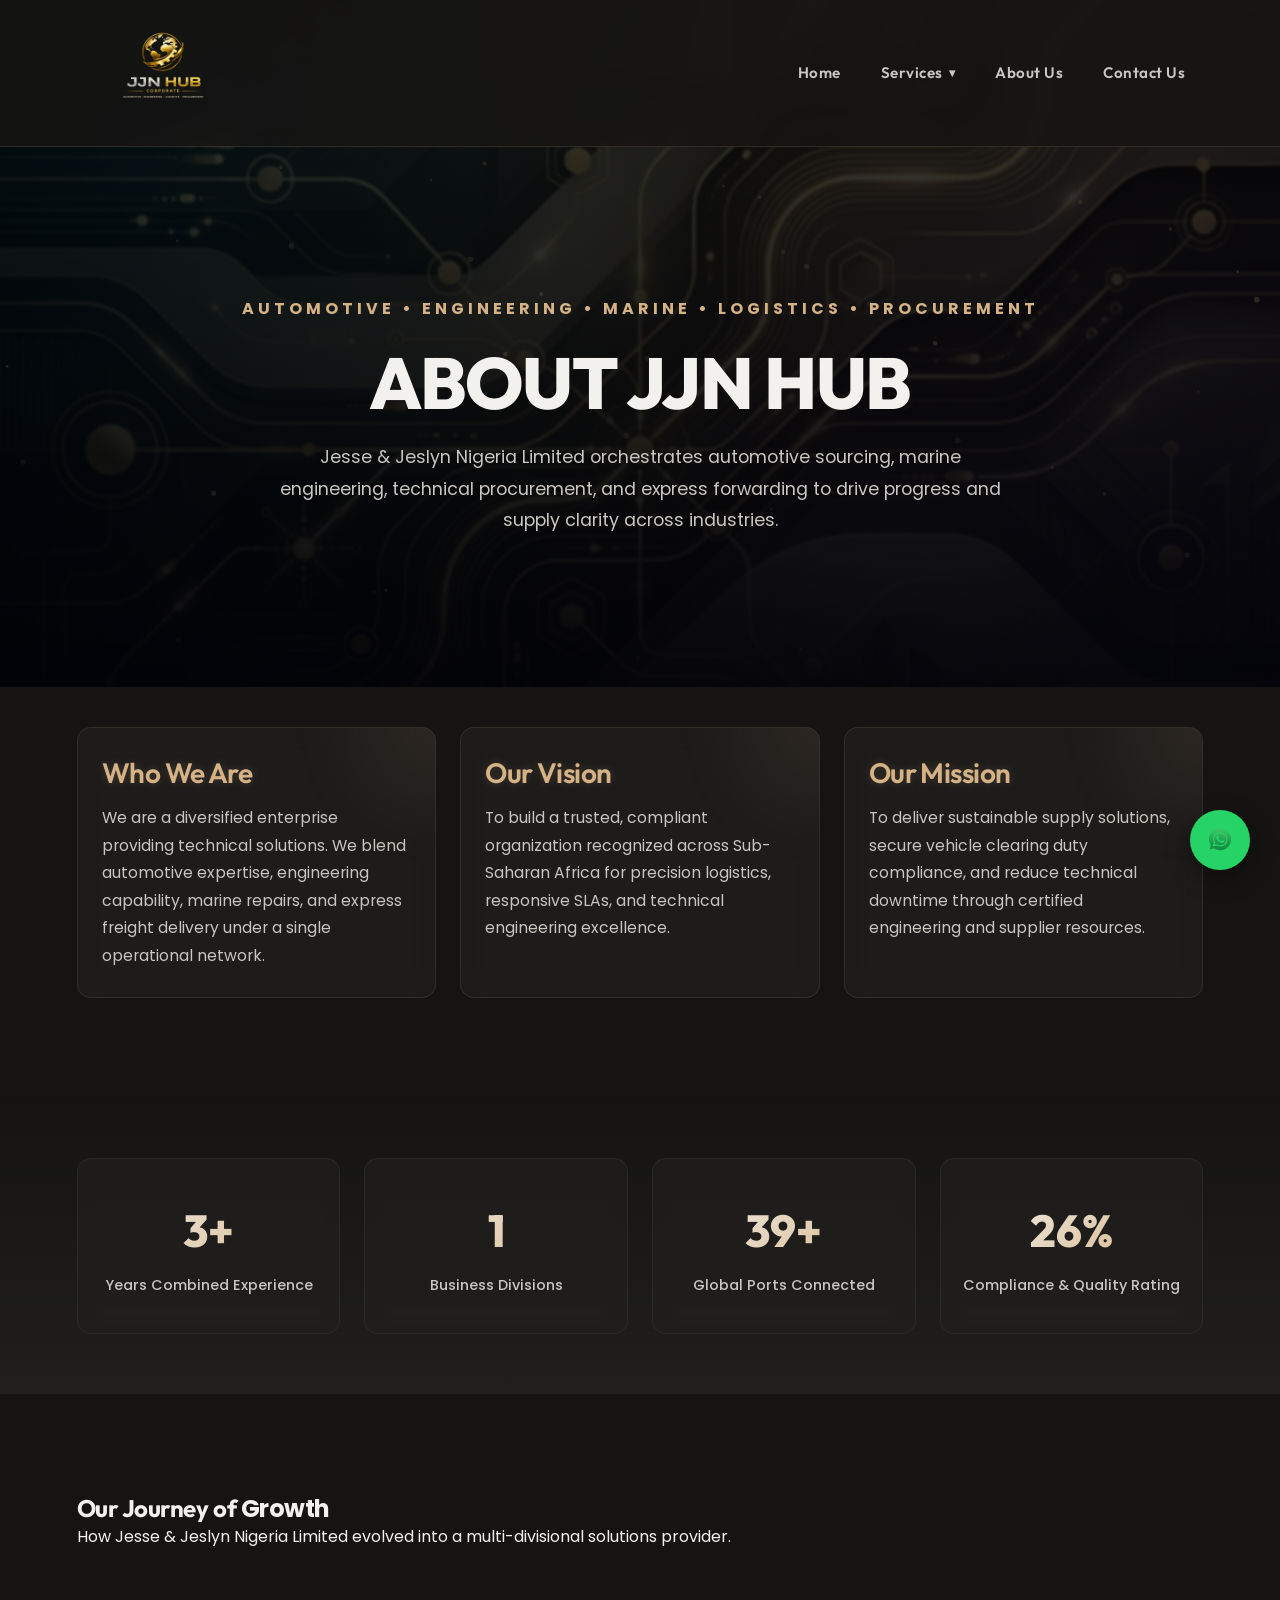
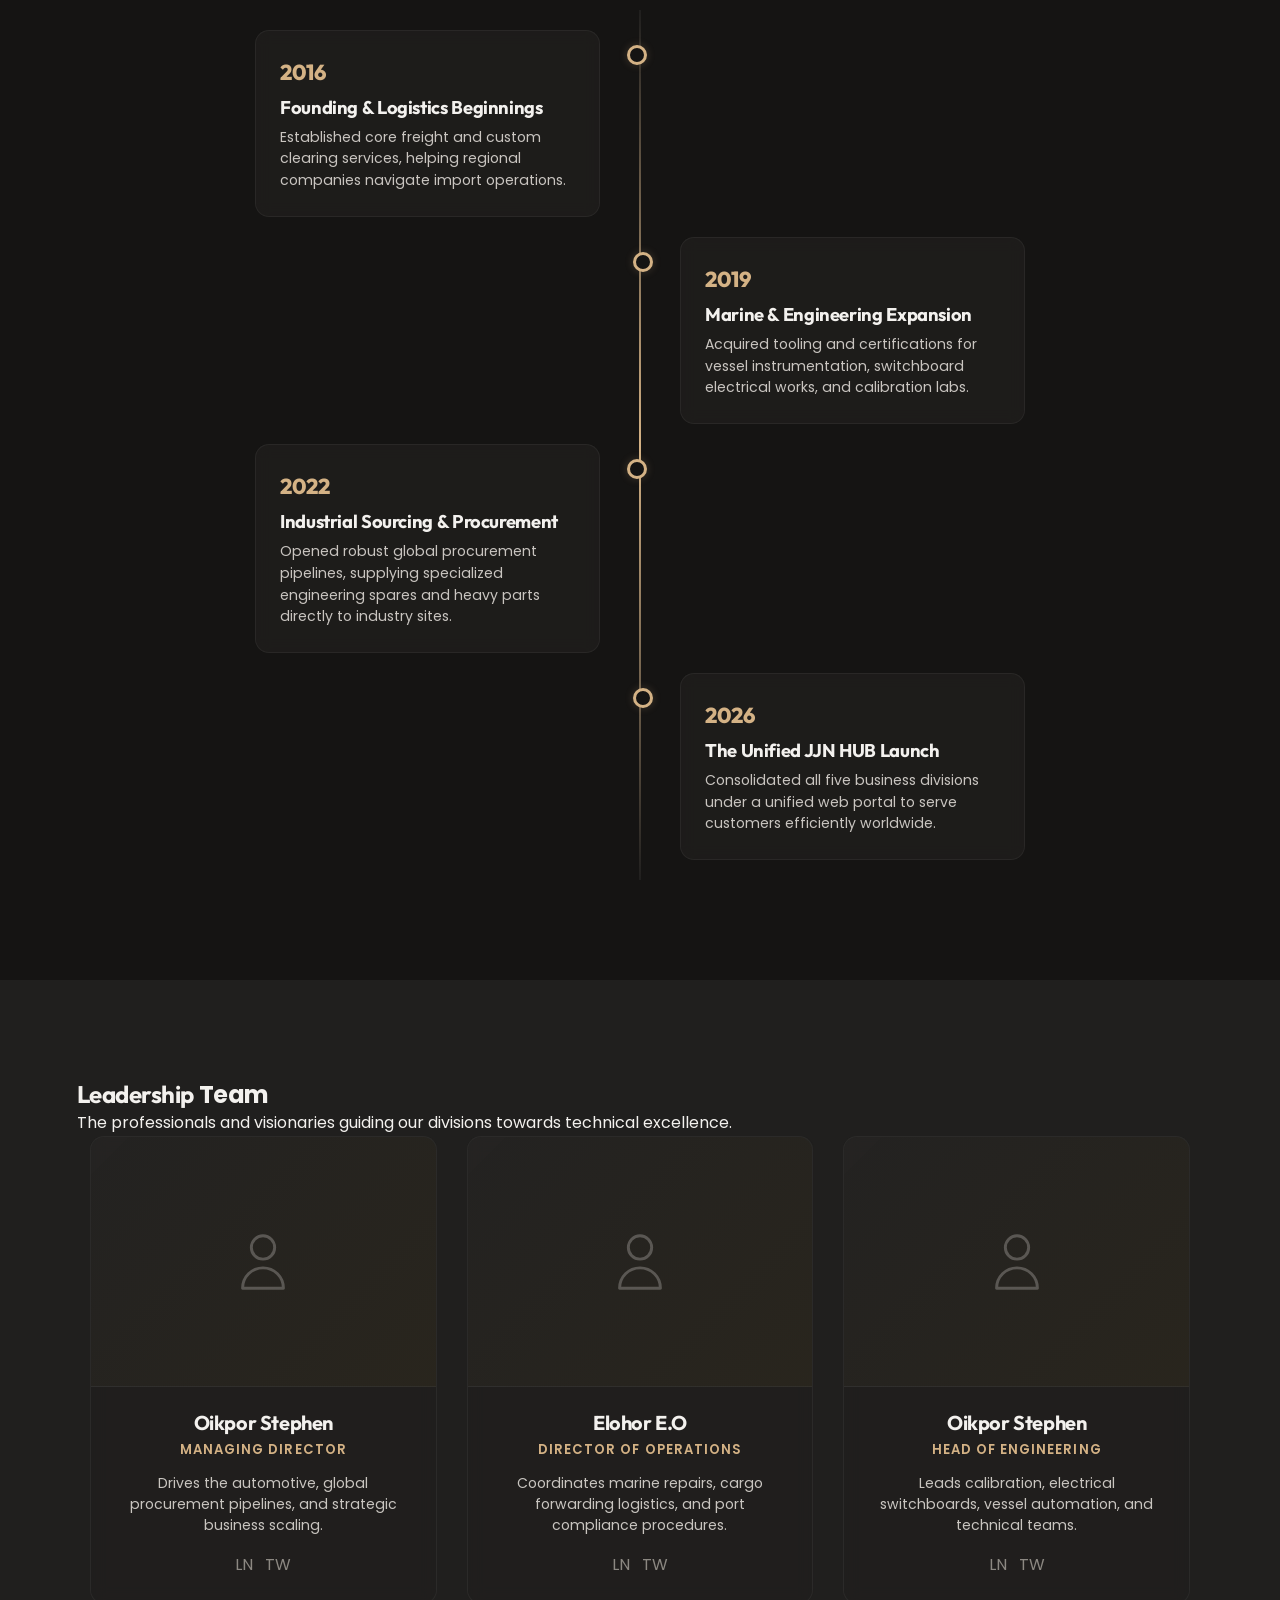
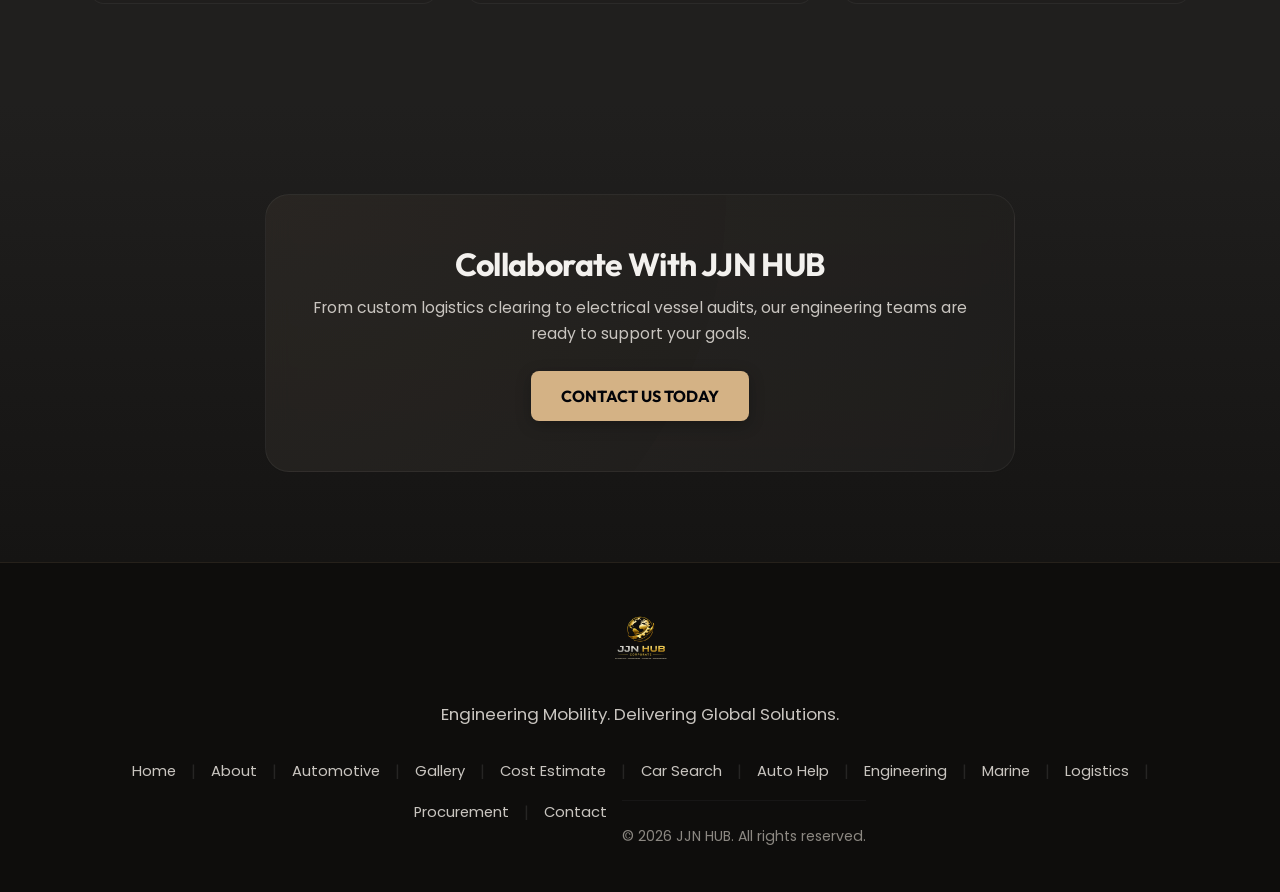
==== commit 9b2db7f5: "Restructure navbar to Home, Services dropdown (Automotive, Logistics, Engineering, Marine, Procureme" ====
--- a/about.html
+++ b/about.html
@@ -21,13 +21,18 @@
     <button class="menu-toggle" onclick="toggleMenu()" type="button">☰</button>
     <nav id="mobileMenu">
       <a href="index.html">Home</a>
-      <a href="about.html" class="active">About</a>
-      <a href="automotive.html">Automotive</a>
-      <a href="engineering.html">Engineering</a>
-      <a href="logistics.html">Logistics</a>
-      <a href="marine-services.html">Marine</a>
-      <a href="procurement.html">Procurement</a>
-      <a href="contact.html">Contact</a>
+      <div class="nav-item-dropdown">
+        <a href="#" class="dropdown-toggle" onclick="toggleDropdown(event)">Services <span class="dropdown-arrow">▾</span></a>
+        <div class="dropdown-menu">
+          <a href="automotive.html">Automotive and Dealership Services</a>
+          <a href="logistics.html">Logistics Services</a>
+          <a href="engineering.html">Engineering Services</a>
+          <a href="marine-services.html">Marine Services</a>
+          <a href="procurement.html">Procurement Services</a>
+        </div>
+      </div>
+      <a href="about.html" class="active">About Us</a>
+      <a href="contact.html">Contact Us</a>
     </nav>
   </header>
 
--- a/css/style.css
+++ b/css/style.css
@@ -2819,14 +2819,128 @@
   filter: grayscale(1) invert(0.92) contrast(1.1); /* Nice dark styled Google Map styling matching obsidian background */
 }
 
-/* Responsive styles */
+
+/* -------------------------------------------------------------
+ * SERVICES DROPDOWN NAVIGATION MENU
+ * ------------------------------------------------------------- */
+.nav-item-dropdown {
+  position: relative;
+  display: inline-flex;
+  align-items: center;
+}
+
+.dropdown-toggle {
+  display: inline-flex;
+  align-items: center;
+  gap: 6px;
+  cursor: pointer;
+  margin: 0 18px;
+}
+
+.dropdown-arrow {
+  font-size: 0.75rem;
+  transition: transform var(--transition-fast);
+  display: inline-block;
+}
+
+.nav-item-dropdown:hover .dropdown-arrow,
+.nav-item-dropdown.open .dropdown-arrow {
+  transform: rotate(180deg);
+}
+
+.dropdown-menu {
+  position: absolute;
+  top: 100%;
+  left: 50%;
+  transform: translateX(-50%) translateY(12px);
+  background: rgba(25, 23, 22, 0.96);
+  border: 1px solid var(--neon-border);
+  border-radius: var(--border-radius-md);
+  padding: 10px 0;
+  min-width: 280px;
+  box-shadow: 0 15px 35px rgba(0, 0, 0, 0.6);
+  backdrop-filter: blur(16px);
+  -webkit-backdrop-filter: blur(16px);
+  opacity: 0;
+  visibility: hidden;
+  transition: opacity var(--transition-fast), transform var(--transition-fast), visibility var(--transition-fast);
+  z-index: 1010;
+}
+
+.nav-item-dropdown:hover .dropdown-menu,
+.nav-item-dropdown.open .dropdown-menu {
+  opacity: 1;
+  visibility: visible;
+  transform: translateX(-50%) translateY(0);
+}
+
+.dropdown-menu a {
+  display: block !important;
+  padding: 12px 20px !important;
+  margin: 0 !important;
+  color: var(--text-primary) !important;
+  font-size: 0.9rem !important;
+  text-decoration: none !important;
+  transition: all var(--transition-fast) !important;
+  white-space: nowrap !important;
+  border-left: 3px solid transparent !important;
+  border-bottom: none !important;
+}
+
+.dropdown-menu a:hover,
+.dropdown-menu a.active {
+  background: var(--neon-soft) !important;
+  color: var(--neon) !important;
+  border-left-color: var(--neon) !important;
+  padding-left: 24px !important;
+}
+
+.dropdown-menu a::after {
+  display: none !important;
+}
+
+/* Mobile responsive dropdown behavior */
 @media (max-width: 900px) {
-  .contact-grid-container {
-    grid-template-columns: 1fr;
-    gap: 40px;
-  }
-}
-
-
-
-
+  .nav-item-dropdown {
+    width: 100%;
+    flex-direction: column;
+    align-items: flex-start;
+  }
+  
+  .dropdown-toggle {
+    margin: 0;
+    padding: 8px 0;
+    width: 100%;
+    justify-content: space-between;
+    border-bottom: 1px solid rgba(255, 255, 255, 0.05);
+  }
+
+  .dropdown-menu {
+    position: static;
+    transform: none !important;
+    min-width: 100%;
+    box-shadow: none;
+    background: rgba(0, 0, 0, 0.25);
+    border: none;
+    border-radius: var(--border-radius-sm);
+    margin-top: 5px;
+    padding: 4px 0;
+    display: none;
+    opacity: 1;
+    visibility: visible;
+  }
+
+  .nav-item-dropdown.open .dropdown-menu {
+    display: block;
+  }
+  
+  .dropdown-menu a {
+    padding: 10px 15px !important;
+    font-size: 0.88rem !important;
+  }
+}
+
+
+
+
+
